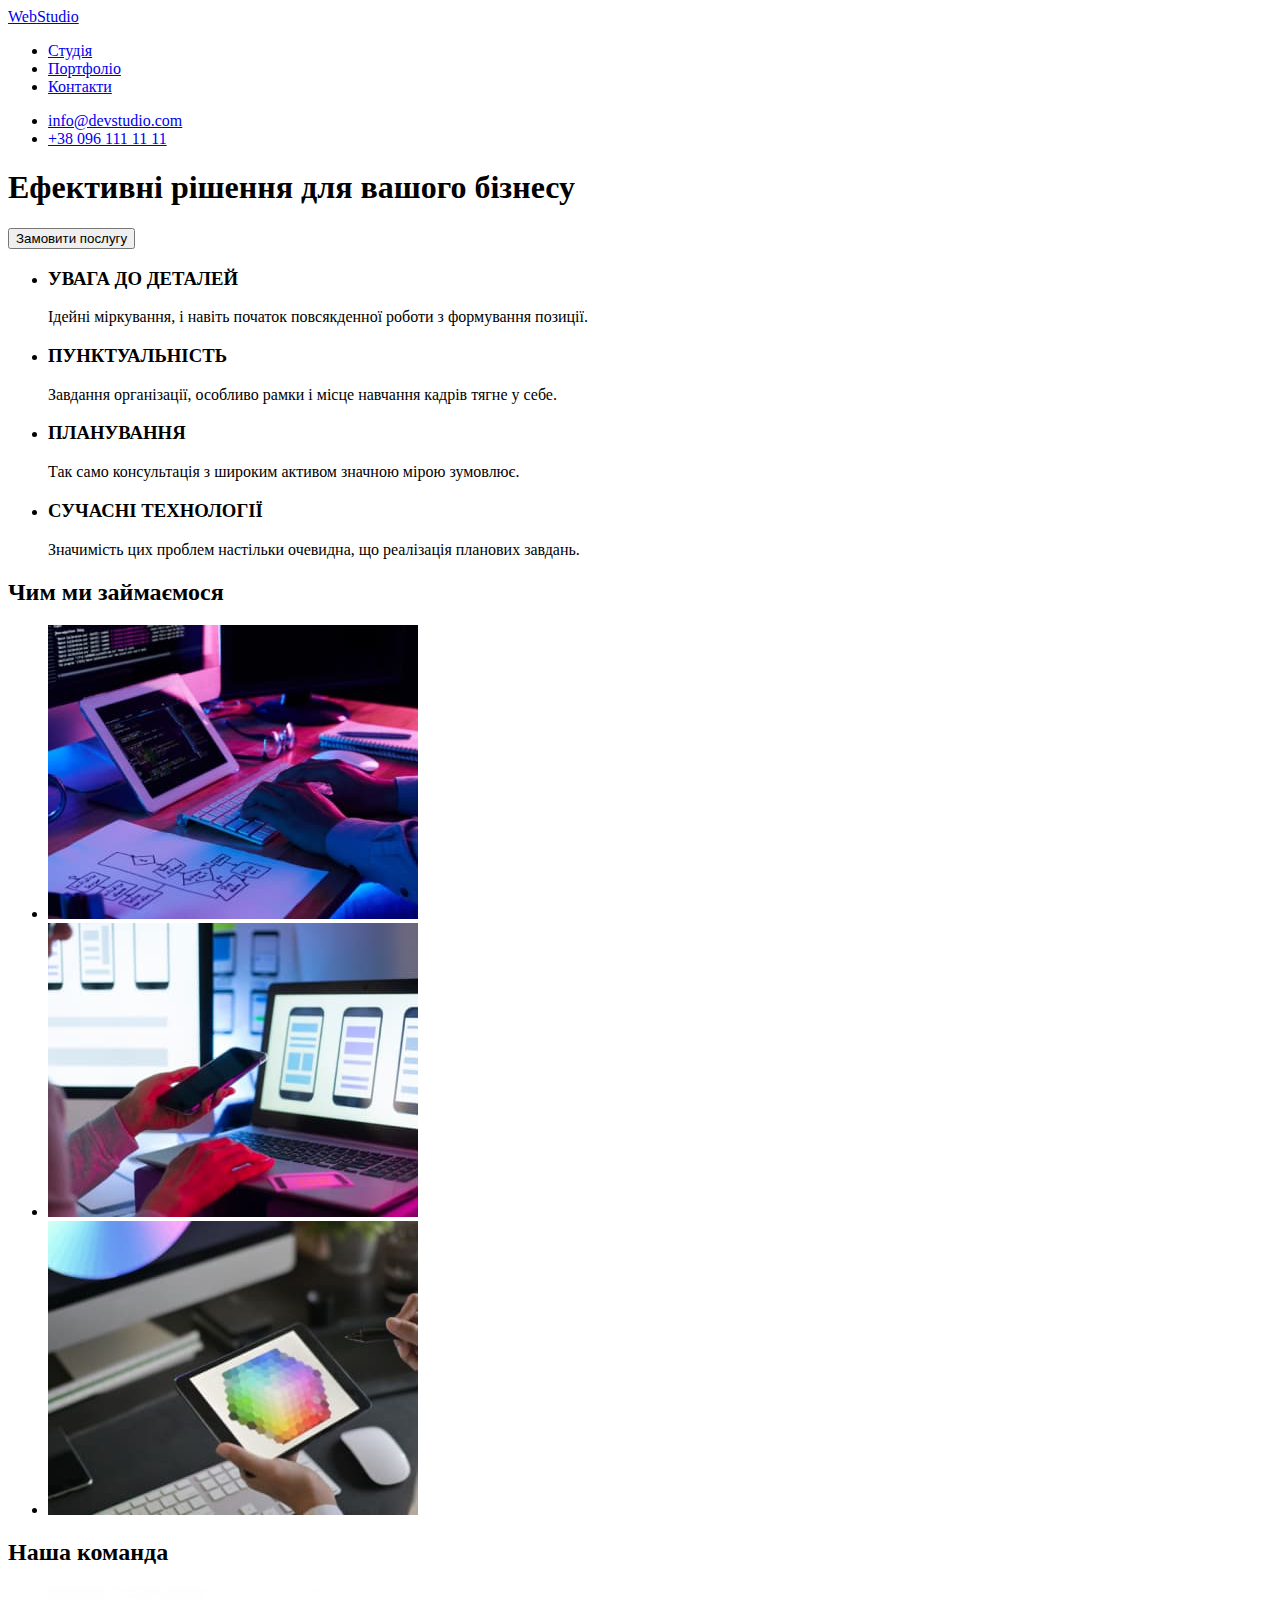
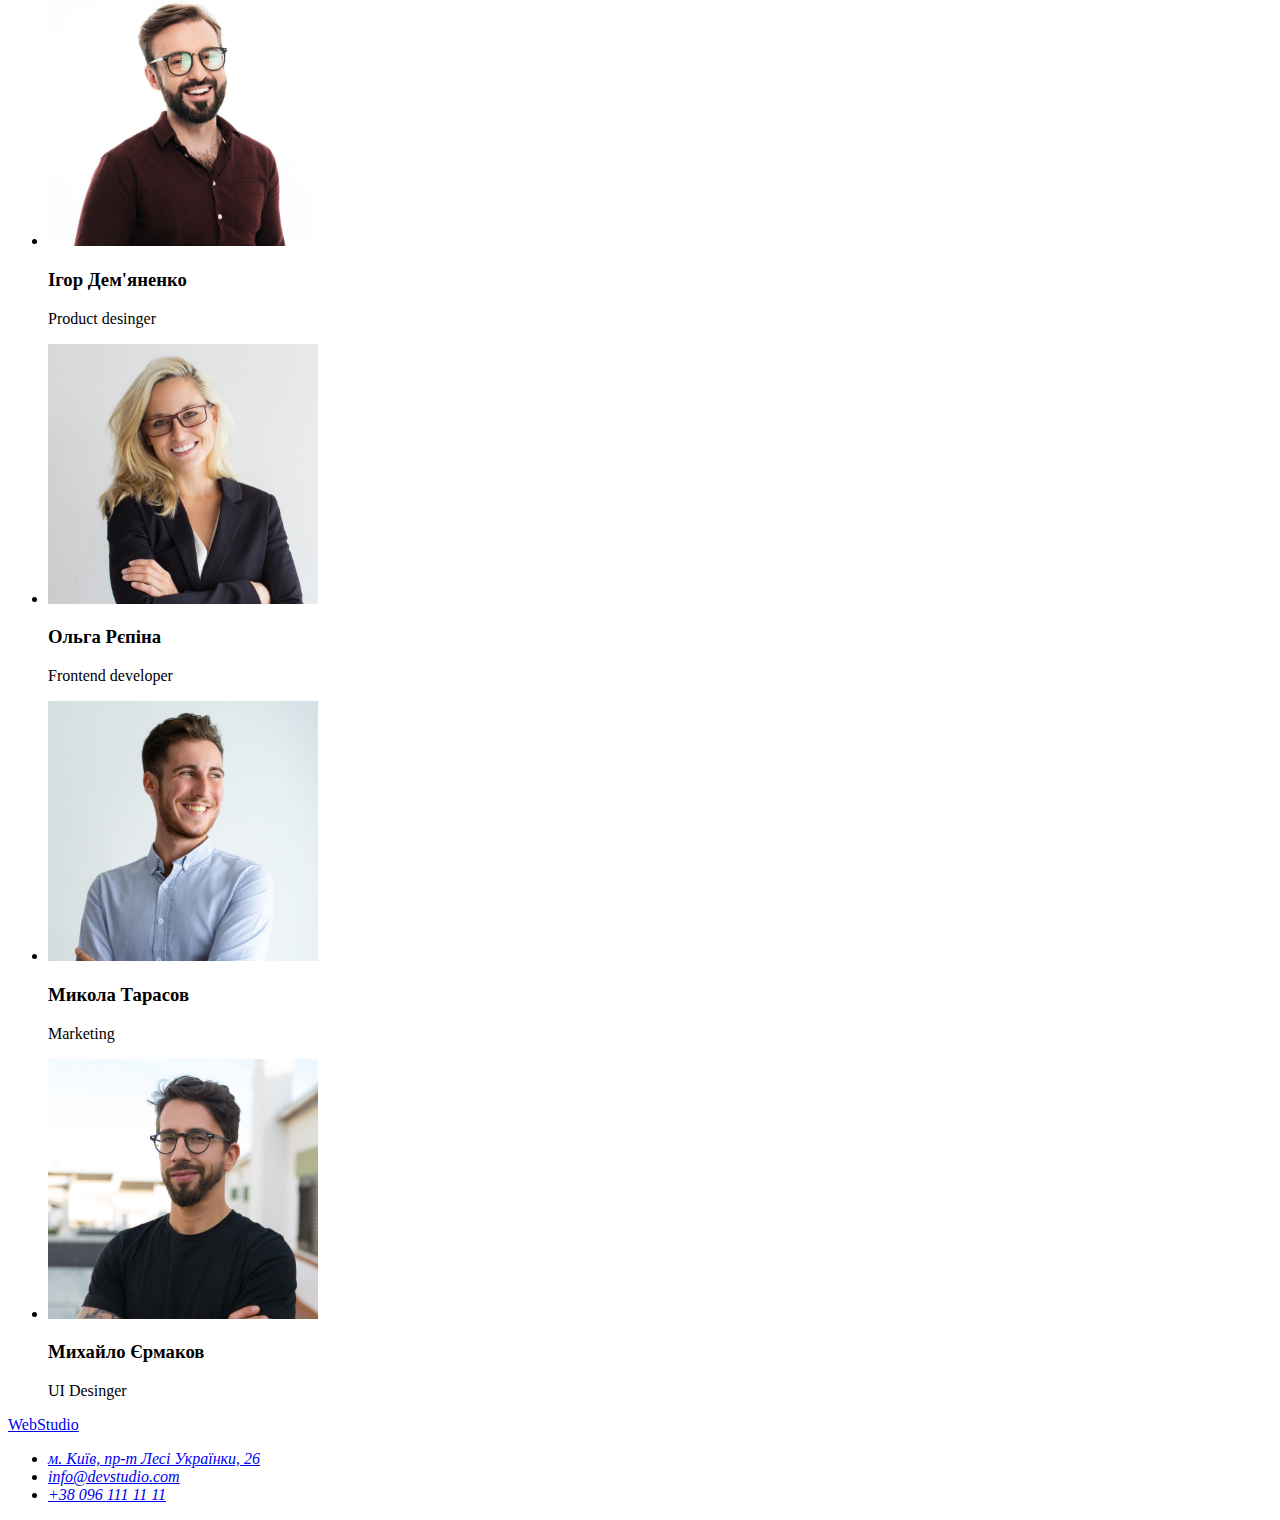
==== index.html @ dcfabd9f "Initial commit" ====
<!DOCTYPE html>
<html lang="uk">
  <head>
    <meta charset="UTF-8" />
    <meta http-equiv="X-UA-Compatible" content="IE=edge" />
    <meta name="viewport" content="width=device-width, initial-scale=1.0" />
    <title>Студія</title>
  </head>
  <body>
    <header id="top">
      <nav>
        <a href="#top"><span>Web</span>Studio</a>
        <ul class="nav-elements">
          <li class="nav-element">
            <a href="#studio">Студія</a>
          </li>
          <li class="nav-element">
            <a href="#portfolio">Портфоліо</a>
          </li>
          <li class="nav-element">
            <a href="#contacts">Контакти</a>
          </li>
        </ul>
      </nav>
      <ul class="contacts-header">
        <li>
          <a href="mailto:info@devstudio.com" class="mail-header">info@devstudio.com</a>
        </li>
        <li>
          <a href="tel:+380961111111" class="tel-header" >+38 096 111 11 11</a>
        </li>
      </ul>
    </header>
    <main>
      <section class="slogan">
        <h1>Ефективні рішення для вашого бізнесу</h1>
        <button type="button">Замовити послугу</button>
      </section>
      <section class="studio" id="studio">
        <h2 hidden>Наші привелегії</h2>
        <ul class="fatures-list">
            <li class="feature">
              <h3 class="feature-name">УВАГА ДО ДЕТАЛЕЙ</h3>
              <p class="feature-description">
                Ідейні міркування, і навіть початок повсякденної роботи з
                формування позиції.
              </p>
            </li>
            <li class="feature">
              <h3 class="feature-name">ПУНКТУАЛЬНІСТЬ</h3>
              <p class="feature-description">
                Завдання організації, особливо рамки і місце навчання кадрів
                тягне у себе.
              </p>
            </li>
            <li class="feature">
              <h3 class="feature-name">ПЛАНУВАННЯ</h3>
              <p class="feature-description">
                Так само консультація з широким активом значною мірою зумовлює.
              </p>
            </li>
            <li class="feature">
              <h3 class="feature-name">СУЧАСНІ ТЕХНОЛОГІЇ</h3>
              <p class="feature-description">
                Значимість цих проблем настільки очевидна, що реалізація
                планових завдань.
              </p>
            </li>
          </ul>
        </section>
        <section class="our-services">
          <h2 class="services-block-title">Чим ми займаємося</h2>
          <ul class="services-list">
            <li class="service">
              <img
                src="./images/box-1.jpg"
                alt="Програмуємо"
                class="service-img"
                width="370"
                height="294"
              />
            </li>
            <li class="service">
              <img
                src="./images/box-2.jpg"
                alt="Робимо макети"
                class="service-img"
                width="370"
                height="294"
              />
            </li>
            <li class="service">
              <img
                src="./images/box-3.jpg"
                alt="Малюємо"
                class="service-img"
                width="370"
                height="294"
              />
            </li>
          </ul>
        </section>
      <section class="portfolio" id="portfolio">
        <h2 class="our-team-block-name">Наша команда</h2>
          <ul class="portfolios-list">
            <li class="portfolio-element">
                  <img
                    src="./images/team-card-1.jpg"
                    alt="Фото Ігоря Дем'яненко"
                    class="portfolio-img"
                    width="270"
                    height="260">
                    <h3 class="team-name">Ігор Дем'яненко</h3>
                    <p class="team-post">Product desinger</p>
            </li>
            <li class="portfolio-element">
              <img
                      src="./images/team-card-2.jpg"
                      alt="Фото Ольги Рєпіної"
                      class="portfolio-img"
                      width="270"
                      height="260">
                    <h3 class="team-name">Ольга Рєпіна</h3> 
                    <p class="team-post">Frontend developer</p>
            </li>
            <li class="portfolio-element">
                  <img
                    src="./images/team-card-3.jpg"
                    alt="Фото Миколи Тарасова"
                    class="portfolio-img"
                    width="270"
                    height="260">
                    <h3 class="team-name"> Микола Тарасов</h3>
                    <p class="team-post">Marketing</p>
            </li>
            <li class="portfolio-element">
                  <img
                    src="./images/team-card-4.jpg"
                    alt="Фото Михайла Єрмаков"
                    class="portfolio-img"
                    width="270"
                    height="260">
                    <h3 class="team-name">Михайло Єрмаков</h3>
                    <p class="team-post">UI Desinger</p>
            </li>
          </ul>
      </section>
    </main>
    <footer id="contacts">
      <a href="#top"><span>Web</span>Studio</a>
      <address>
        <ul>
          <li><a href="https://goo.gl/maps/QiQsdTo4LieZQjPv9" class="address-footer">м. Київ, пр-т Лесі Українки, 26</a></li>
          <li><a href="mailto:info@devstudio.com" class="mail-footer">info@devstudio.com</a></li>
          <li><a href="tel:+380961111111" class="phone-footer">+38 096 111 11 11</a></li>
        </ul>
      </address>
    </footer>
  </body>
</html>
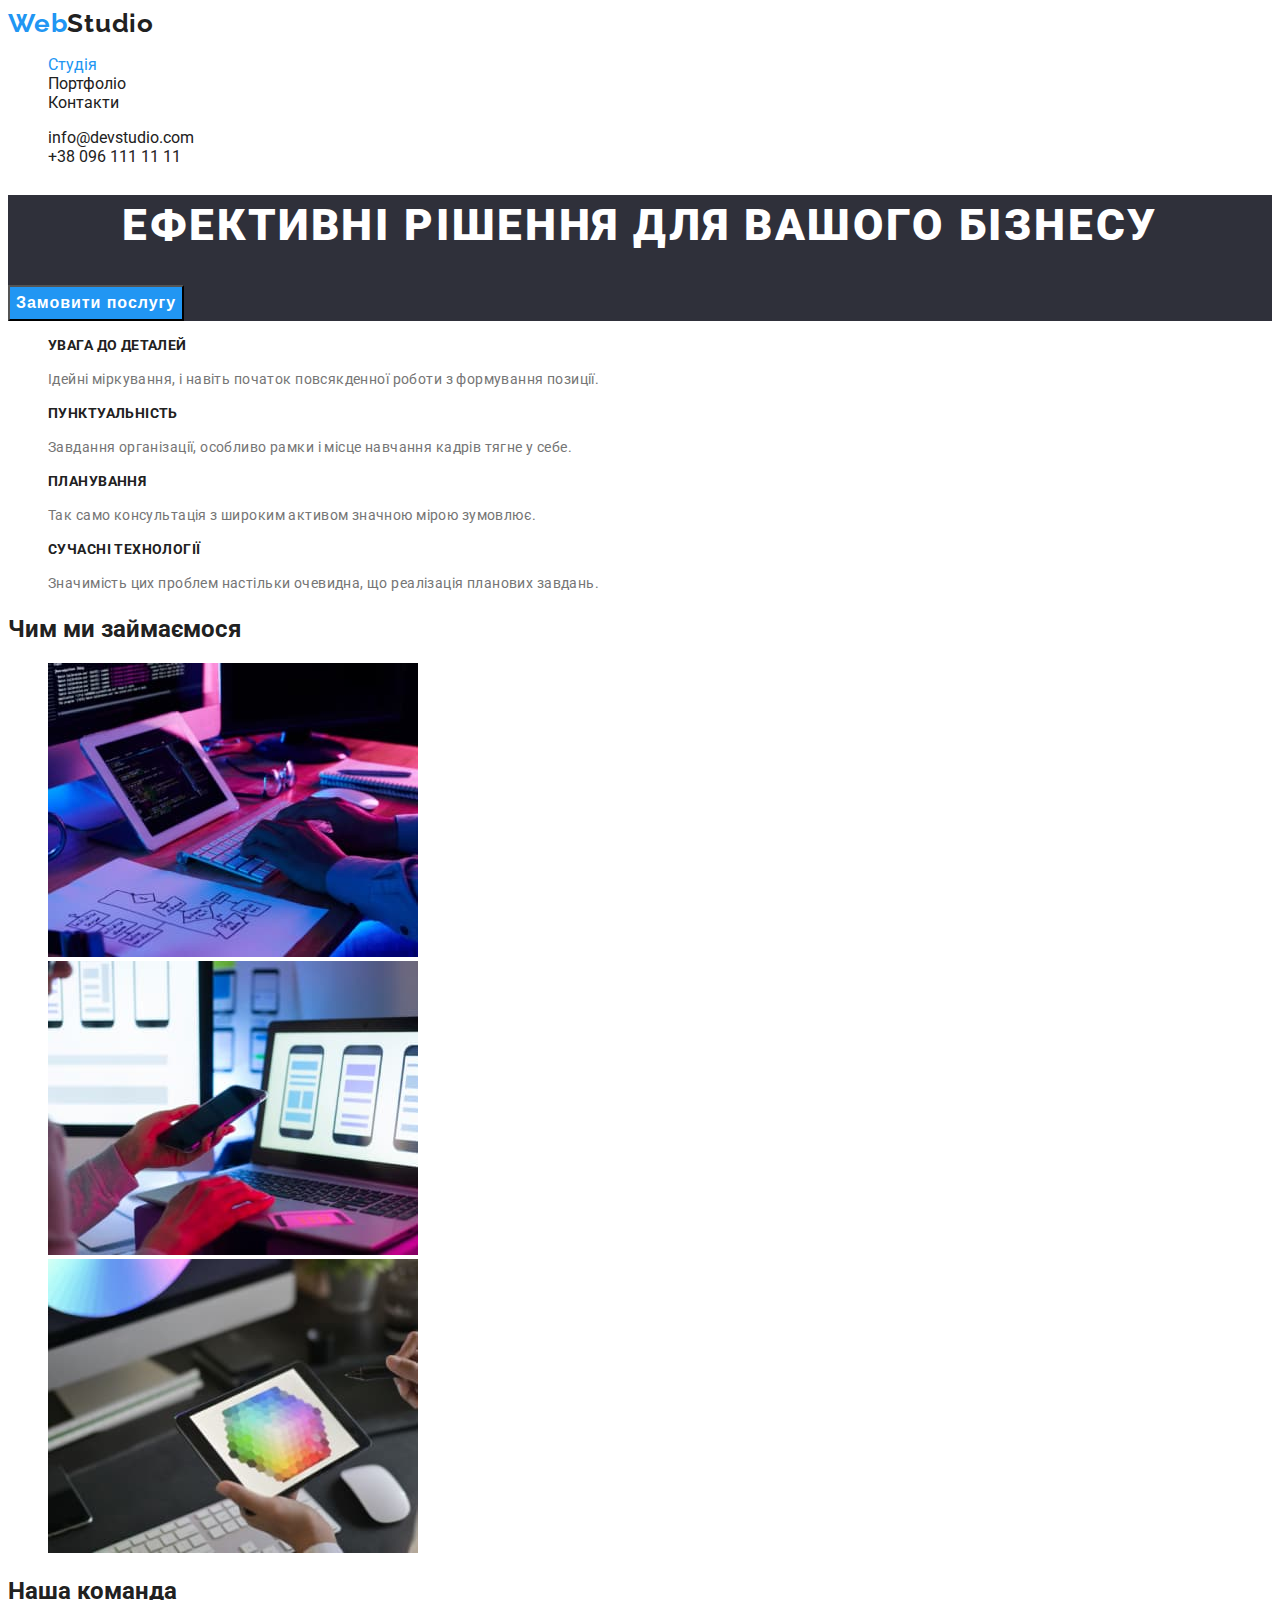
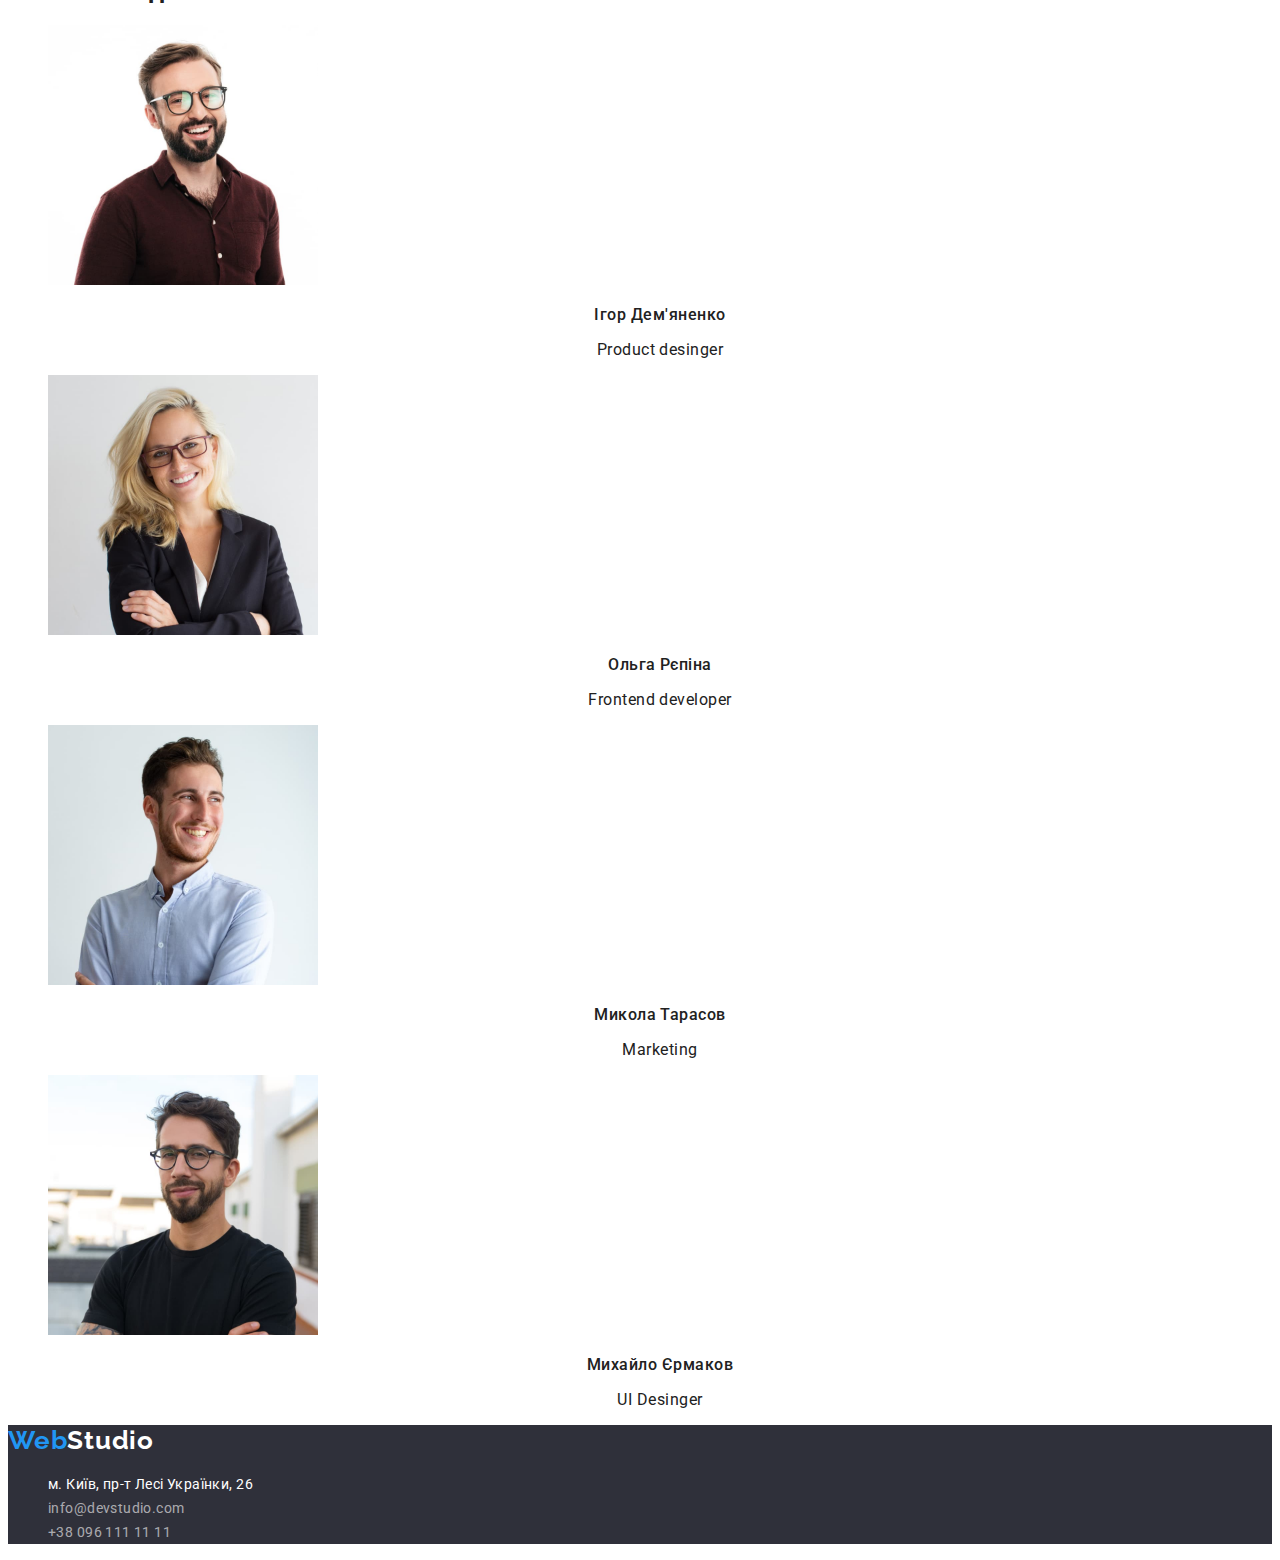
==== commit 4c7022a7: "goit-markup-hw-02" ====
--- a/index.html
+++ b/index.html
@@ -1,44 +1,48 @@
 <!DOCTYPE html>
 <html lang="uk">
-  <head>
-    <meta charset="UTF-8" />
-    <meta http-equiv="X-UA-Compatible" content="IE=edge" />
-    <meta name="viewport" content="width=device-width, initial-scale=1.0" />
-    <title>Студія</title>
-  </head>
+    <head>
+      <meta charset="UTF-8">
+      <meta http-equiv="X-UA-Compatible" content="IE=edge">
+      <meta name="viewport" content="width=device-width, initial-scale=1.0">
+      <link rel="stylesheet" type="text/css" href="./css/style.css">
+      <link rel="preconnect" href="https://fonts.googleapis.com">
+      <link rel="preconnect" href="https://fonts.gstatic.com" crossorigin>
+      <link href="https://fonts.googleapis.com/css2?family=Raleway:wght@700&family=Roboto:wght@400;500;700;900&display=swap" rel="stylesheet">
+      <title>Студія</title>
+    </head>
   <body>
-    <header id="top">
+    <header id="top" class="header">
       <nav>
-        <a href="#top"><span>Web</span>Studio</a>
-        <ul class="nav-elements">
-          <li class="nav-element">
-            <a href="#studio">Студія</a>
+            <a href="#top" class="logo link"><span class="logo-span">Web</span>Studio</a>
+            <ul class="nav-elements list">
+              <li class="nav-element">
+                  <a href="#studio" class="link active nav-link">Студія</a>
+                </li>
+                <li class="nav-element">
+                  <a href="#portfolio" class="link nav-link">Портфоліо</a>
+                </li>
+                <li class="nav-element">
+                  <a href="#contacts" class="link nav-link">Контакти</a>
+                </li>
+            </ul>
+          </nav>
+          <ul class="contacts-header list">
+            <li>
+            <a href="mailto:info@devstudio.com" class="mail-header link nav-link">info@devstudio.com</a>
           </li>
-          <li class="nav-element">
-            <a href="#portfolio">Портфоліо</a>
-          </li>
-          <li class="nav-element">
-            <a href="#contacts">Контакти</a>
+          <li>
+            <a href="tel:+380961111111" class="tel-header link nav-link">+38 096 111 11 11</a>
           </li>
         </ul>
-      </nav>
-      <ul class="contacts-header">
-        <li>
-          <a href="mailto:info@devstudio.com" class="mail-header">info@devstudio.com</a>
-        </li>
-        <li>
-          <a href="tel:+380961111111" class="tel-header" >+38 096 111 11 11</a>
-        </li>
-      </ul>
-    </header>
+      </header>
     <main>
-      <section class="slogan">
-        <h1>Ефективні рішення для вашого бізнесу</h1>
-        <button type="button">Замовити послугу</button>
+      <section class="hero">
+        <h1 class="hero-h1">Ефективні рішення для вашого бізнесу</h1>
+        <button type="button" class="button hero-btn">Замовити послугу</button>
       </section>
       <section class="studio" id="studio">
-        <h2 hidden>Наші привелегії</h2>
-        <ul class="fatures-list">
+        <h2 class="visually-hidden">Наші привелегії</h2>
+        <ul class="fatures-list list">
             <li class="feature">
               <h3 class="feature-name">УВАГА ДО ДЕТАЛЕЙ</h3>
               <p class="feature-description">
@@ -70,7 +74,7 @@
         </section>
         <section class="our-services">
           <h2 class="services-block-title">Чим ми займаємося</h2>
-          <ul class="services-list">
+          <ul class="services-list list">
             <li class="service">
               <img
                 src="./images/box-1.jpg"
@@ -102,7 +106,7 @@
         </section>
       <section class="portfolio" id="portfolio">
         <h2 class="our-team-block-name">Наша команда</h2>
-          <ul class="portfolios-list">
+          <ul class="portfolios-list list">
             <li class="portfolio-element">
                   <img
                     src="./images/team-card-1.jpg"
@@ -146,15 +150,21 @@
           </ul>
       </section>
     </main>
-    <footer id="contacts">
-      <a href="#top"><span>Web</span>Studio</a>
-      <address>
-        <ul>
-          <li><a href="https://goo.gl/maps/QiQsdTo4LieZQjPv9" class="address-footer">м. Київ, пр-т Лесі Українки, 26</a></li>
-          <li><a href="mailto:info@devstudio.com" class="mail-footer">info@devstudio.com</a></li>
-          <li><a href="tel:+380961111111" class="phone-footer">+38 096 111 11 11</a></li>
-        </ul>
-      </address>
-    </footer>
+      <footer id="contacts" class="footer">
+        <a href="#top" class="logo link"><span class="logo-span">Web</span>Studio</a>
+        <address>
+            <ul class="footer-list list">
+              <li>
+                  <a href="https://goo.gl/maps/QiQsdTo4LieZQjPv9" class="address-footer link nav-link">м. Київ, пр-т Лесі Українки, 26</a>
+              </li>
+              <li>
+                  <a href="mailto:info@devstudio.com" class="mail-footer link nav-link">info@devstudio.com</a>
+              </li>
+              <li>
+                  <a href="tel:+380961111111" class="phone-footer link nav-link">+38 096 111 11 11</a>
+              </li>
+            </ul>
+        </address>
+      </footer>
   </body>
 </html>
--- a/css/style.css
+++ b/css/style.css
@@ -0,0 +1,177 @@
+:root {
+    --main-text-cl:#212121;
+    --btn-bg-cl: #F5F4FA; 
+    --btn-bg-cl-hover: #2196F3;
+    --btn-cl-hover: #fff;
+    --secondary-text-cl: #757575;
+    --secondary-bg-cl: #2F303A;
+    --footer-mail-tel-cl: #ffffff99;
+}
+
+body{
+    color: var(--main-text-cl);
+    font-family: Roboto, Raleway, sans-serif;
+    color: var(--main-text-cl);
+}
+
+.list {
+    list-style: none;
+}
+
+.link{
+    text-decoration: none; 
+    color: inherit;
+}
+
+.filter-btn {
+    background-color: var(--btn-bg-cl);
+    color: inherit;
+    cursor: pointer;
+    font-weight: 500;
+    font-size: 16px;
+    line-height: calc(26/16);
+    text-align: center;
+    letter-spacing: 0.03em;
+
+}
+
+.button {
+    cursor: pointer;
+}
+
+.filter-btn:hover,
+.filter-btn:focus{
+    background-color: var(--btn-bg-cl-hover);
+    color: var(--btn-cl-hover);
+}
+
+.product-class {
+    color: var(--secondary-text-cl);
+    font-size: 16px;
+    line-height: calc(30/16);
+    letter-spacing: 0.03em;
+}
+
+.product-name {
+    font-weight: 700;
+    font-size: 18px;
+    line-height: calc(36/18);
+    letter-spacing: 0.06em;
+
+}
+
+.logo {
+    font-family: 'Raleway';
+    font-style: normal;
+    font-weight: 700;
+    font-size: 26px;
+    line-height: calc(31/26);
+    letter-spacing: 0.03em;
+}
+
+.logo-span {
+    color: var(--btn-bg-cl-hover);
+}
+
+.visually-hidden {
+    position: absolute;
+    white-space: nowrap;
+    width: 1px;
+    height: 1px;
+    overflow: hidden;
+    border: 0;
+    padding: 0;
+    clip: rect(0 0 0 0);
+    clip-path: inset(50%);
+    margin: -1px;
+}
+
+.address-footer {
+    font-size: 14px;
+    line-height: calc(24/14);
+    letter-spacing: 0.03em;
+    font-style: normal;
+    color: var(--btn-cl-hover);
+}
+
+.footer {
+    background-color: var(--secondary-bg-cl);
+}
+
+.mail-footer,
+.phone-footer {
+    font-style: normal;
+    font-size: 14px;
+    line-height: calc(24/14);
+    letter-spacing: 0.03em;
+    color: var(--footer-mail-tel-cl);
+}
+
+.footer .logo{
+    color: var(--btn-cl-hover);
+}
+
+.header .active {
+    color: var(--btn-bg-cl-hover);
+}
+
+.nav-link:hover,
+.nav-link:focus {
+    color: var(--btn-bg-cl-hover);
+}
+
+.hero .hero-h1 {
+    font-weight: 900;
+    font-size: 44px;
+    line-height: calc(60/44);
+    text-align: center;
+    letter-spacing: 0.06em;
+    text-transform: uppercase;
+    color:var(--btn-cl-hover);
+}
+
+.hero {
+    background-color: var(--secondary-bg-cl);
+}
+
+.hero-btn {
+    font-weight: 700;
+    font-size: 16px;
+    line-height: calc(30/16);
+    text-align: center;
+    letter-spacing: 0.06em;
+    background-color: var(--btn-bg-cl-hover);
+    color: var(--btn-cl-hover);
+}
+
+.feature-name {
+    font-weight: 700;
+    font-size: 14px;
+    line-height: calc(16/14);
+    letter-spacing: 0.03em;
+    text-transform: uppercase;
+}
+
+.feature-description {
+    font-weight: 400;
+    font-size: 14px;
+    line-height: calc(24/14);
+    letter-spacing: 0.03em;
+    color: var(--secondary-text-cl);
+}
+
+.team-name {
+    font-weight: 500;
+    font-size: 16px;
+    line-height: calc(19/16);
+    text-align: center;
+    letter-spacing: 0.03em;
+}
+
+.team-post {
+    font-weight: 400;
+    font-size: 16px;
+    line-height: calc(19/16);
+    text-align: center;
+    letter-spacing: 0.03em;
+}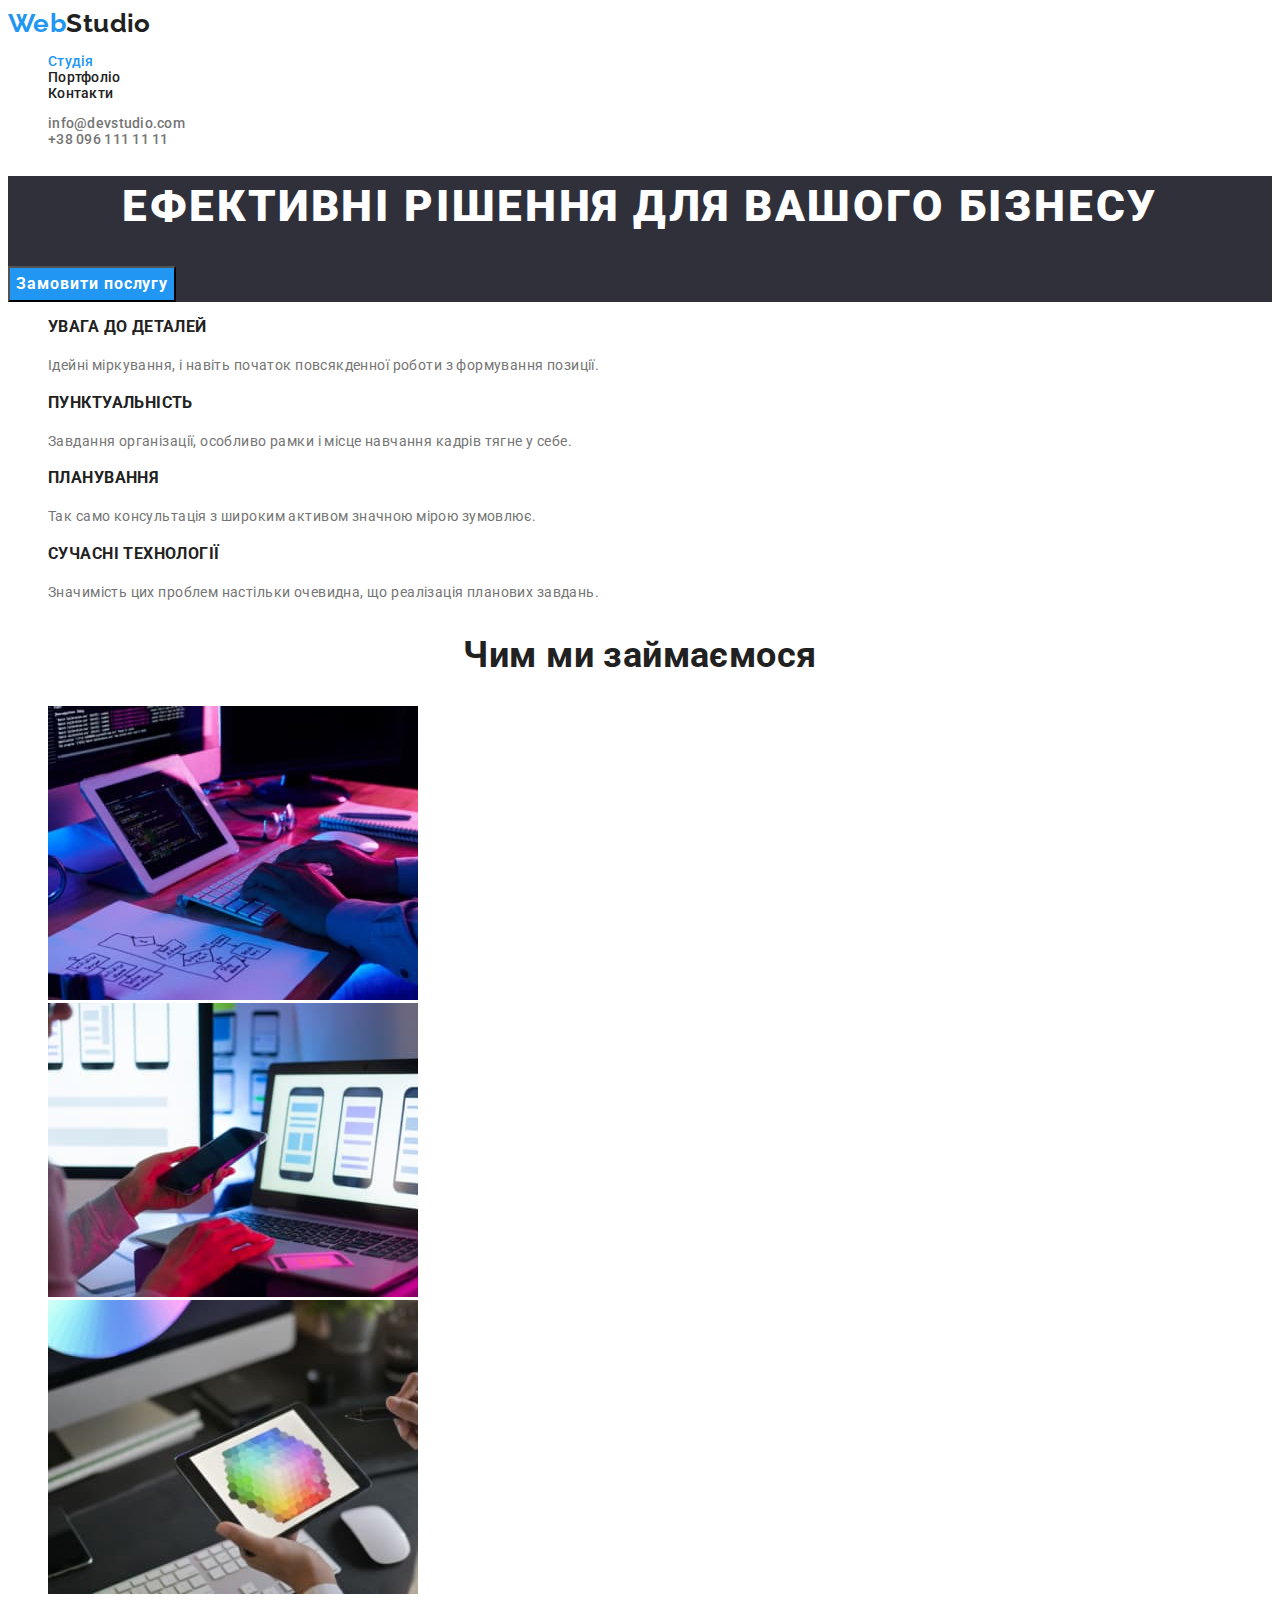
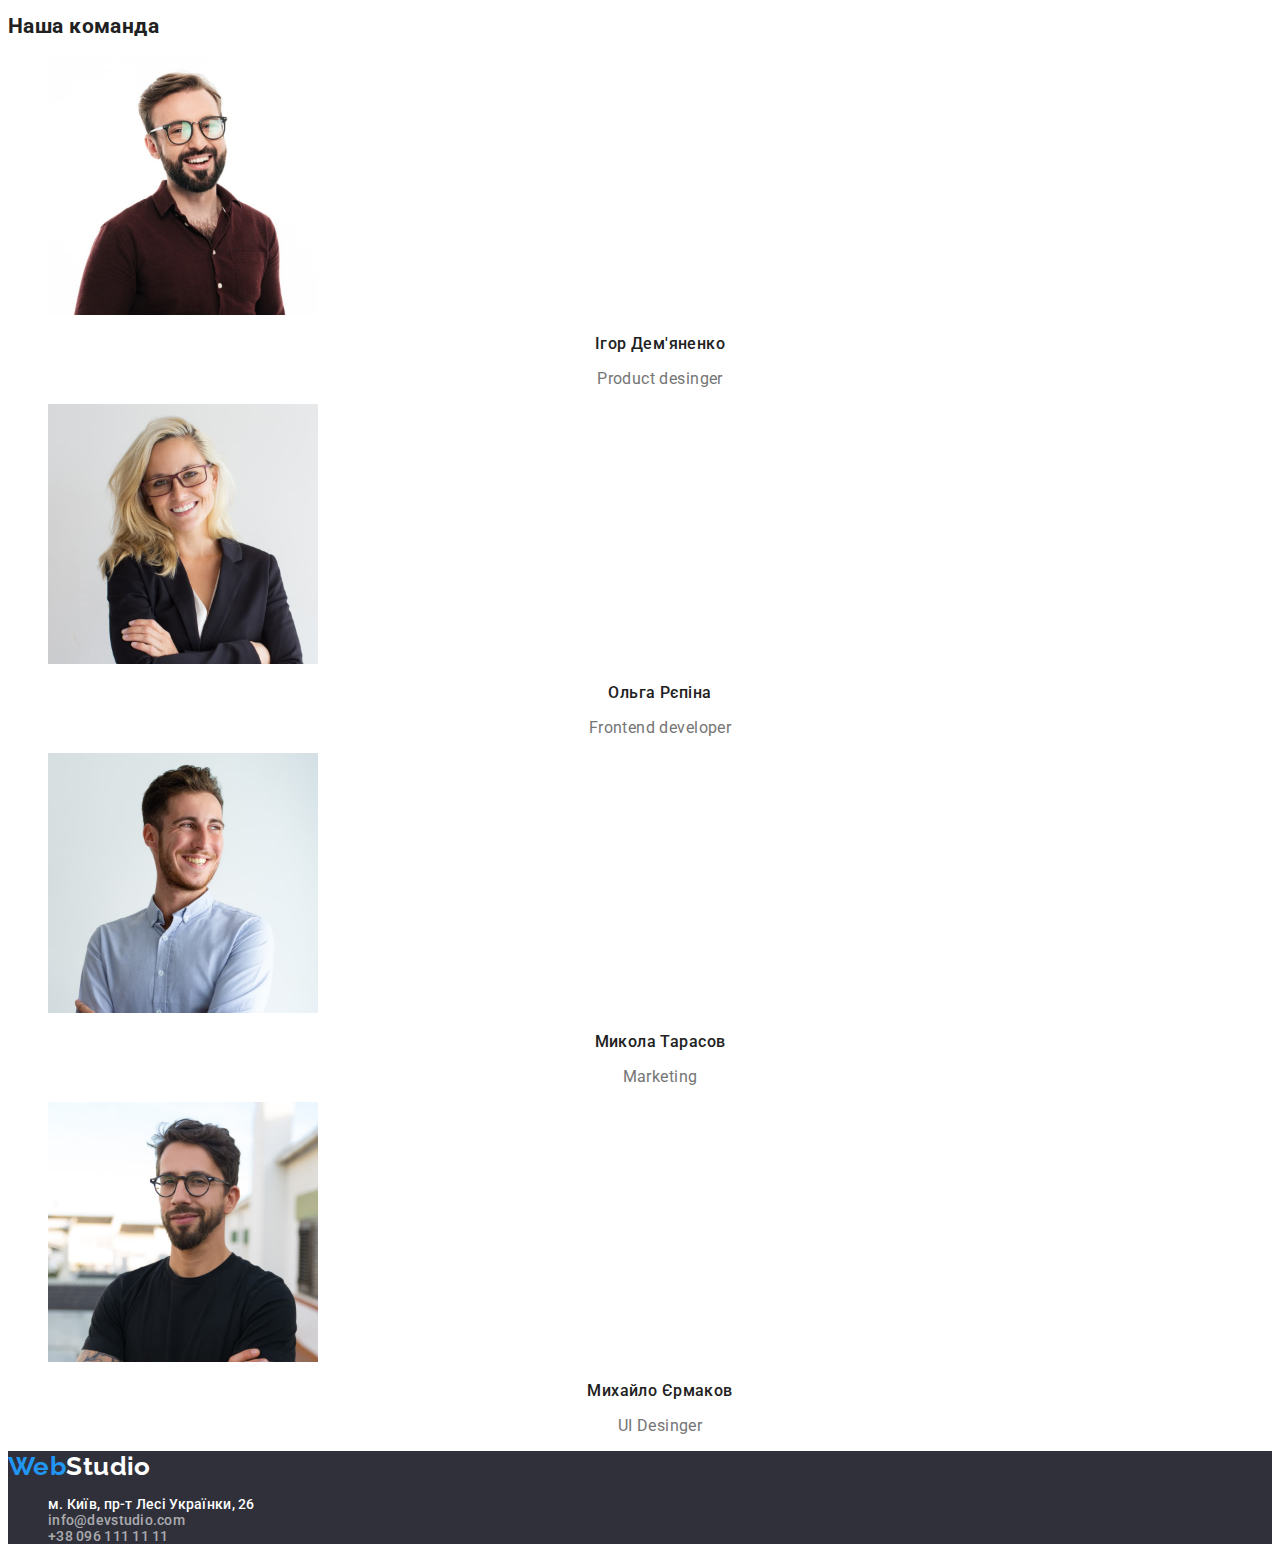
==== commit 50b1df8f: "goit-markup-hw-02 version 2" ====
--- a/index.html
+++ b/index.html
@@ -11,28 +11,28 @@
       <title>Студія</title>
     </head>
   <body>
-    <header id="top" class="header">
-      <nav>
+      <header id="top" class="header">
+        <nav>
             <a href="#top" class="logo link"><span class="logo-span">Web</span>Studio</a>
             <ul class="nav-elements list">
               <li class="nav-element">
-                  <a href="#studio" class="link active nav-link">Студія</a>
-                </li>
-                <li class="nav-element">
-                  <a href="#portfolio" class="link nav-link">Портфоліо</a>
-                </li>
-                <li class="nav-element">
+                  <a href="index.html" class="link nav-link active">Студія</a>
+              </li>
+              <li class="nav-element">
+                  <a href="portfolio.html" class="link nav-link">Портфоліо</a>
+              </li>
+              <li class="nav-element">
                   <a href="#contacts" class="link nav-link">Контакти</a>
-                </li>
+              </li>
             </ul>
-          </nav>
-          <ul class="contacts-header list">
-            <li>
+        </nav>
+        <ul class="contacts-header list">
+        <li>
             <a href="mailto:info@devstudio.com" class="mail-header link nav-link">info@devstudio.com</a>
-          </li>
-          <li>
+        </li>
+        <li>
             <a href="tel:+380961111111" class="tel-header link nav-link">+38 096 111 11 11</a>
-          </li>
+        </li>
         </ul>
       </header>
     <main>
--- a/css/style.css
+++ b/css/style.css
@@ -11,7 +11,9 @@
 body{
     color: var(--main-text-cl);
     font-family: Roboto, Raleway, sans-serif;
-    color: var(--main-text-cl);
+    font-size: 14px;
+    letter-spacing: 0.03em;
+    background-color: var(--btn-cl-hover);
 }
 
 .list {
@@ -31,12 +33,11 @@
     font-size: 16px;
     line-height: calc(26/16);
     text-align: center;
-    letter-spacing: 0.03em;
-
 }
 
 .button {
     cursor: pointer;
+    font-family: inherit;
 }
 
 .filter-btn:hover,
@@ -49,7 +50,6 @@
     color: var(--secondary-text-cl);
     font-size: 16px;
     line-height: calc(30/16);
-    letter-spacing: 0.03em;
 }
 
 .product-name {
@@ -57,7 +57,6 @@
     font-size: 18px;
     line-height: calc(36/18);
     letter-spacing: 0.06em;
-
 }
 
 .logo {
@@ -66,7 +65,6 @@
     font-weight: 700;
     font-size: 26px;
     line-height: calc(31/26);
-    letter-spacing: 0.03em;
 }
 
 .logo-span {
@@ -87,9 +85,7 @@
 }
 
 .address-footer {
-    font-size: 14px;
     line-height: calc(24/14);
-    letter-spacing: 0.03em;
     font-style: normal;
     color: var(--btn-cl-hover);
 }
@@ -101,9 +97,7 @@
 .mail-footer,
 .phone-footer {
     font-style: normal;
-    font-size: 14px;
     line-height: calc(24/14);
-    letter-spacing: 0.03em;
     color: var(--footer-mail-tel-cl);
 }
 
@@ -118,6 +112,17 @@
 .nav-link:hover,
 .nav-link:focus {
     color: var(--btn-bg-cl-hover);
+}
+
+.nav-link {
+    font-weight: 500;
+    line-height: calc(16/14);
+    letter-spacing: 0.02em;
+}
+
+.tel-header,
+.mail-header {
+    color: var(--secondary-text-cl);
 }
 
 .hero .hero-h1 {
@@ -146,17 +151,12 @@
 
 .feature-name {
     font-weight: 700;
-    font-size: 14px;
     line-height: calc(16/14);
-    letter-spacing: 0.03em;
     text-transform: uppercase;
 }
 
 .feature-description {
-    font-weight: 400;
-    font-size: 14px;
     line-height: calc(24/14);
-    letter-spacing: 0.03em;
     color: var(--secondary-text-cl);
 }
 
@@ -165,13 +165,18 @@
     font-size: 16px;
     line-height: calc(19/16);
     text-align: center;
-    letter-spacing: 0.03em;
 }
 
 .team-post {
-    font-weight: 400;
     font-size: 16px;
     line-height: calc(19/16);
     text-align: center;
-    letter-spacing: 0.03em;
+    color: var(--secondary-text-cl);
+}
+
+.services-block-title {
+    font-weight: 700;
+    font-size: 36px;
+    line-height: calc(42/36);
+    text-align: center;
 }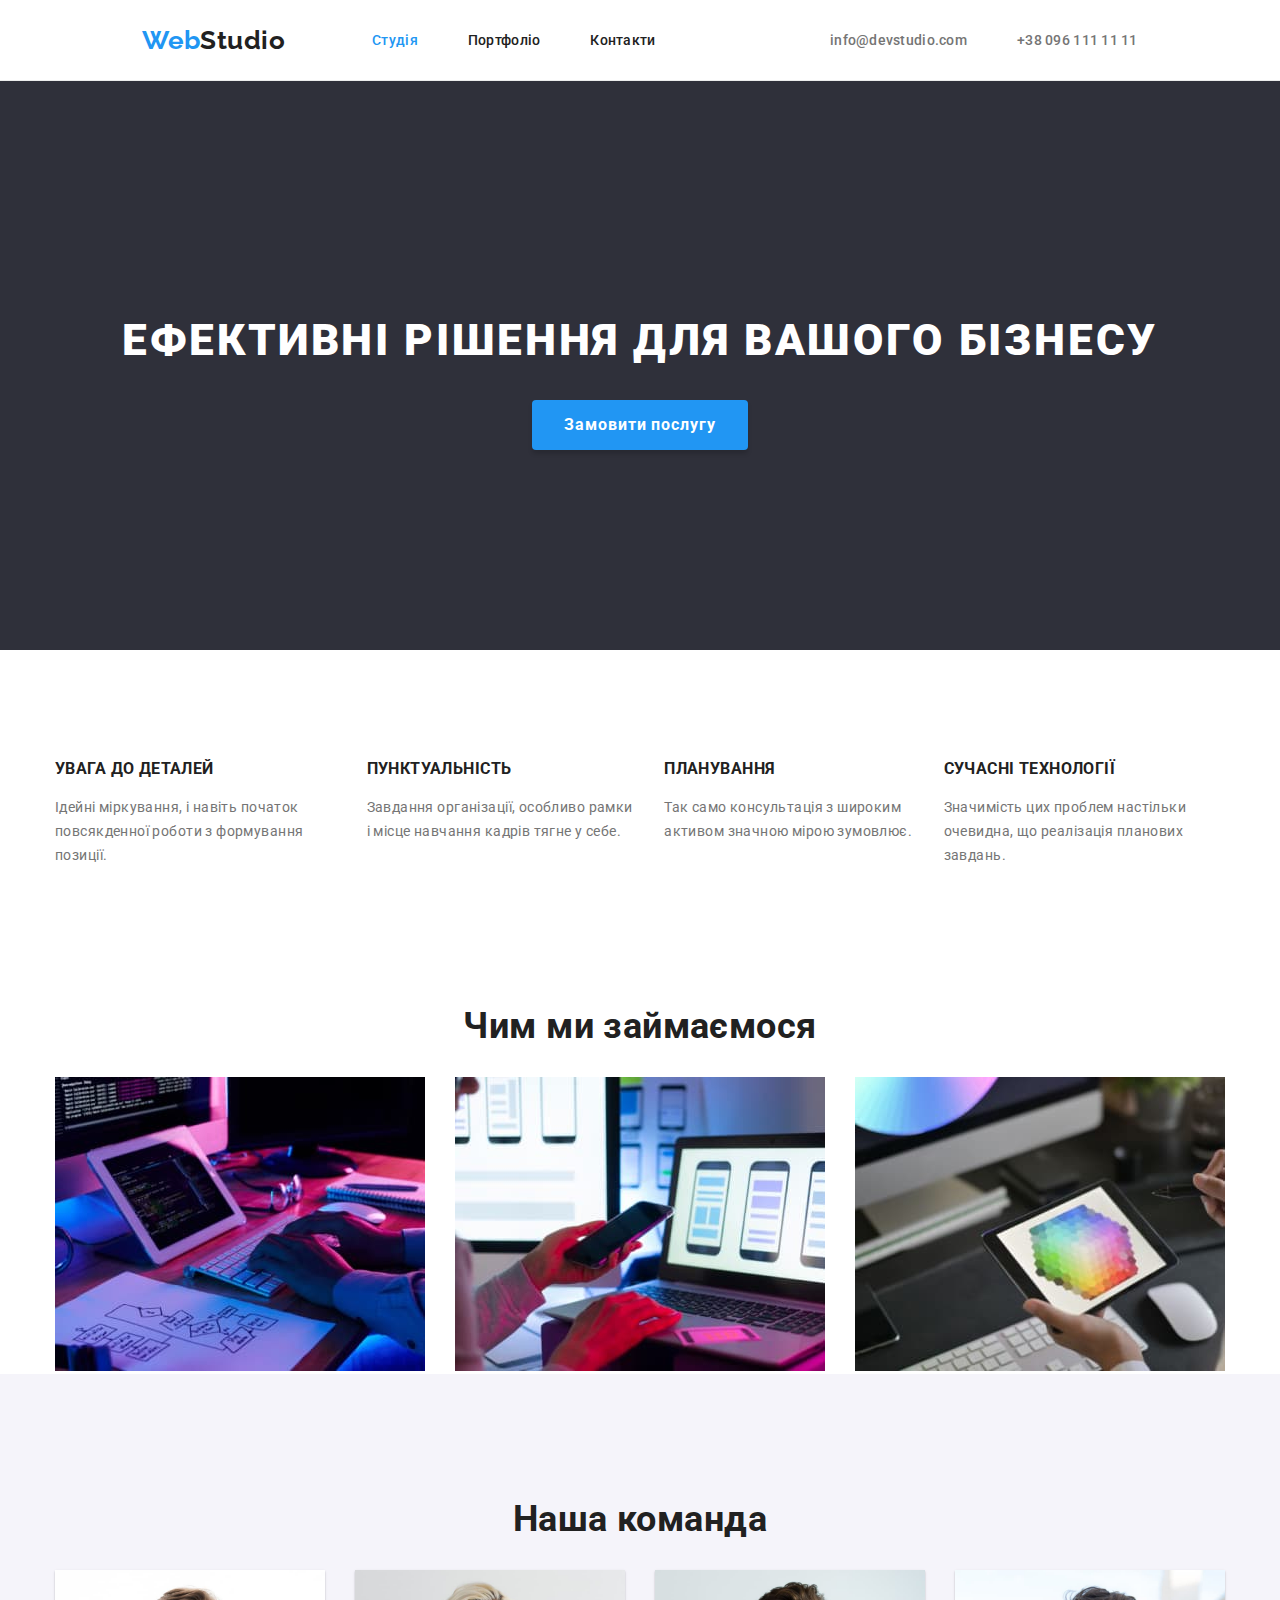
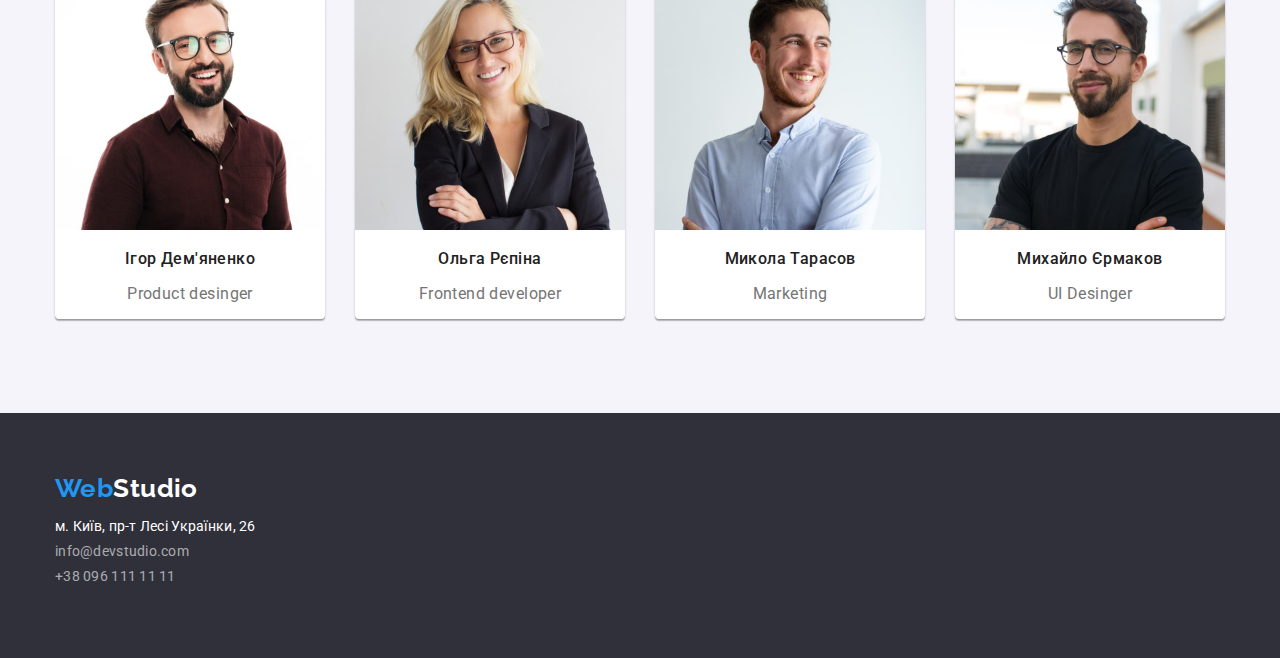
==== commit 53c9b800: "New cimmit" ====
--- a/index.html
+++ b/index.html
@@ -1,170 +1,158 @@
 <!DOCTYPE html>
 <html lang="uk">
-    <head>
-      <meta charset="UTF-8">
-      <meta http-equiv="X-UA-Compatible" content="IE=edge">
-      <meta name="viewport" content="width=device-width, initial-scale=1.0">
-      <link rel="stylesheet" type="text/css" href="./css/style.css">
-      <link rel="preconnect" href="https://fonts.googleapis.com">
-      <link rel="preconnect" href="https://fonts.gstatic.com" crossorigin>
-      <link href="https://fonts.googleapis.com/css2?family=Raleway:wght@700&family=Roboto:wght@400;500;700;900&display=swap" rel="stylesheet">
-      <title>Студія</title>
-    </head>
-  <body>
-      <header id="top" class="header">
-        <nav>
-            <a href="#top" class="logo link"><span class="logo-span">Web</span>Studio</a>
-            <ul class="nav-elements list">
-              <li class="nav-element">
-                  <a href="index.html" class="link nav-link active">Студія</a>
-              </li>
-              <li class="nav-element">
-                  <a href="portfolio.html" class="link nav-link">Портфоліо</a>
-              </li>
-              <li class="nav-element">
-                  <a href="#contacts" class="link nav-link">Контакти</a>
-              </li>
-            </ul>
-        </nav>
-        <ul class="contacts-header list">
+
+<head>
+  <meta charset="UTF-8">
+  <meta http-equiv="X-UA-Compatible" content="IE=edge">
+  <meta name="viewport" content="width=device-width, initial-scale=1.0">
+  <!--- Modrn normalizer-->
+  <link rel="stylesheet"
+    href="https://cdnjs.cloudflare.com/ajax/libs/modern-normalize/1.0.0/modern-normalize.min.css" />
+  <!--- Style -->
+  <link rel="stylesheet"
+    href="https://cdnjs.cloudflare.com/ajax/libs/modern-normalize/1.0.0/modern-normalize.min.css" />
+  <link rel="stylesheet" type="text/css" href="./css/style.css">
+  <!--- Fonts -->
+  <link rel="preconnect" href="https://fonts.googleapis.com">
+  <link rel="preconnect" href="https://fonts.gstatic.com" crossorigin>
+  <link href="https://fonts.googleapis.com/css2?family=Raleway:wght@700&family=Roboto:wght@400;500;700;900&display=swap"
+    rel="stylesheet">
+  <title>Студія</title>
+</head>
+
+<body>
+  <header id="top" class="header">
+    <nav class="nav container">
+      <a href="index.html" class="logo link"><span class="logo-span">Web</span>Studio</a>
+      <ul class="nav-elements list">
+        <li class="nav-element">
+          <a href="index.html" class="link nav-link active">Студія</a>
+        </li>
+        <li class="nav-element">
+          <a href="portfolio.html" class="link nav-link">Портфоліо</a>
+        </li>
+        <li class="nav-element">
+          <a href="#contacts" class="link nav-link">Контакти</a>
+        </li>
+      </ul>
+      <ul class="contacts-header list">
         <li>
-            <a href="mailto:info@devstudio.com" class="mail-header link nav-link">info@devstudio.com</a>
+          <a href="mailto:info@devstudio.com" class="mail-header link nav-link">info@devstudio.com</a>
         </li>
         <li>
-            <a href="tel:+380961111111" class="tel-header link nav-link">+38 096 111 11 11</a>
+          <a href="tel:+380961111111" class="tel-header link nav-link">+38 096 111 11 11</a>
         </li>
-        </ul>
-      </header>
-    <main>
-      <section class="hero">
+      </ul>
+    </nav>
+  </header>
+  <main>
+    <section class="hero">
+      <div class="container">
         <h1 class="hero-h1">Ефективні рішення для вашого бізнесу</h1>
         <button type="button" class="button hero-btn">Замовити послугу</button>
-      </section>
+      </div>
+    </section>
+    <div class="container">
       <section class="studio" id="studio">
         <h2 class="visually-hidden">Наші привелегії</h2>
         <ul class="fatures-list list">
-            <li class="feature">
-              <h3 class="feature-name">УВАГА ДО ДЕТАЛЕЙ</h3>
-              <p class="feature-description">
-                Ідейні міркування, і навіть початок повсякденної роботи з
-                формування позиції.
-              </p>
-            </li>
-            <li class="feature">
-              <h3 class="feature-name">ПУНКТУАЛЬНІСТЬ</h3>
-              <p class="feature-description">
-                Завдання організації, особливо рамки і місце навчання кадрів
-                тягне у себе.
-              </p>
-            </li>
-            <li class="feature">
-              <h3 class="feature-name">ПЛАНУВАННЯ</h3>
-              <p class="feature-description">
-                Так само консультація з широким активом значною мірою зумовлює.
-              </p>
-            </li>
-            <li class="feature">
-              <h3 class="feature-name">СУЧАСНІ ТЕХНОЛОГІЇ</h3>
-              <p class="feature-description">
-                Значимість цих проблем настільки очевидна, що реалізація
-                планових завдань.
-              </p>
-            </li>
-          </ul>
-        </section>
-        <section class="our-services">
-          <h2 class="services-block-title">Чим ми займаємося</h2>
-          <ul class="services-list list">
-            <li class="service">
-              <img
-                src="./images/box-1.jpg"
-                alt="Програмуємо"
-                class="service-img"
-                width="370"
-                height="294"
-              />
-            </li>
-            <li class="service">
-              <img
-                src="./images/box-2.jpg"
-                alt="Робимо макети"
-                class="service-img"
-                width="370"
-                height="294"
-              />
-            </li>
-            <li class="service">
-              <img
-                src="./images/box-3.jpg"
-                alt="Малюємо"
-                class="service-img"
-                width="370"
-                height="294"
-              />
-            </li>
-          </ul>
-        </section>
-      <section class="portfolio" id="portfolio">
+          <li class="feature">
+            <h3 class="feature-name">УВАГА ДО ДЕТАЛЕЙ</h3>
+            <p class="feature-description">
+              Ідейні міркування, і навіть початок повсякденної роботи з
+              формування позиції.
+            </p>
+          </li>
+          <li class="feature">
+            <h3 class="feature-name">ПУНКТУАЛЬНІСТЬ</h3>
+            <p class="feature-description">
+              Завдання організації, особливо рамки і місце навчання кадрів
+              тягне у себе.
+            </p>
+          </li>
+          <li class="feature">
+            <h3 class="feature-name">ПЛАНУВАННЯ</h3>
+            <p class="feature-description">
+              Так само консультація з широким активом значною мірою зумовлює.
+            </p>
+          </li>
+          <li class="feature">
+            <h3 class="feature-name">СУЧАСНІ ТЕХНОЛОГІЇ</h3>
+            <p class="feature-description">
+              Значимість цих проблем настільки очевидна, що реалізація
+              планових завдань.
+            </p>
+          </li>
+        </ul>
+    </div>
+    </section>
+    <section class="our-services">
+      <div class="container">
+        <h2 class="services-block-title">Чим ми займаємося</h2>
+        <ul class="services-list list">
+          <li class="service">
+            <img src="./images/box-1.jpg" alt="Програмуємо" class="service-img" width="370" height="294" />
+          </li>
+          <li class="service">
+            <img src="./images/box-2.jpg" alt="Робимо макети" class="service-img" width="370" height="294" />
+          </li>
+          <li class="service">
+            <img src="./images/box-3.jpg" alt="Малюємо" class="service-img" width="370" height="294" />
+          </li>
+        </ul>
+      </div>
+    </section>
+    <section class="portfolio" id="portfolio">
+      <div class="container">
         <h2 class="our-team-block-name">Наша команда</h2>
-          <ul class="portfolios-list list">
-            <li class="portfolio-element">
-                  <img
-                    src="./images/team-card-1.jpg"
-                    alt="Фото Ігоря Дем'яненко"
-                    class="portfolio-img"
-                    width="270"
-                    height="260">
-                    <h3 class="team-name">Ігор Дем'яненко</h3>
-                    <p class="team-post">Product desinger</p>
-            </li>
-            <li class="portfolio-element">
-              <img
-                      src="./images/team-card-2.jpg"
-                      alt="Фото Ольги Рєпіної"
-                      class="portfolio-img"
-                      width="270"
-                      height="260">
-                    <h3 class="team-name">Ольга Рєпіна</h3> 
-                    <p class="team-post">Frontend developer</p>
-            </li>
-            <li class="portfolio-element">
-                  <img
-                    src="./images/team-card-3.jpg"
-                    alt="Фото Миколи Тарасова"
-                    class="portfolio-img"
-                    width="270"
-                    height="260">
-                    <h3 class="team-name"> Микола Тарасов</h3>
-                    <p class="team-post">Marketing</p>
-            </li>
-            <li class="portfolio-element">
-                  <img
-                    src="./images/team-card-4.jpg"
-                    alt="Фото Михайла Єрмаков"
-                    class="portfolio-img"
-                    width="270"
-                    height="260">
-                    <h3 class="team-name">Михайло Єрмаков</h3>
-                    <p class="team-post">UI Desinger</p>
-            </li>
-          </ul>
-      </section>
-    </main>
-      <footer id="contacts" class="footer">
-        <a href="#top" class="logo link"><span class="logo-span">Web</span>Studio</a>
-        <address>
-            <ul class="footer-list list">
-              <li>
-                  <a href="https://goo.gl/maps/QiQsdTo4LieZQjPv9" class="address-footer link nav-link">м. Київ, пр-т Лесі Українки, 26</a>
-              </li>
-              <li>
-                  <a href="mailto:info@devstudio.com" class="mail-footer link nav-link">info@devstudio.com</a>
-              </li>
-              <li>
-                  <a href="tel:+380961111111" class="phone-footer link nav-link">+38 096 111 11 11</a>
-              </li>
-            </ul>
-        </address>
-      </footer>
-  </body>
-</html>
+        <ul class="portfolios-list list">
+          <li class="portfolio-element">
+            <img src="./images/team-card-1.jpg" alt="Фото Ігоря Дем'яненко" class="portfolio-img" width="270"
+              height="260">
+            <h3 class="team-name">Ігор Дем'яненко</h3>
+            <p class="team-post">Product desinger</p>
+          </li>
+          <li class="portfolio-element">
+            <img src="./images/team-card-2.jpg" alt="Фото Ольги Рєпіної" class="portfolio-img" width="270" height="260">
+            <h3 class="team-name">Ольга Рєпіна</h3>
+            <p class="team-post">Frontend developer</p>
+          </li>
+          <li class="portfolio-element">
+            <img src="./images/team-card-3.jpg" alt="Фото Миколи Тарасова" class="portfolio-img" width="270"
+              height="260">
+            <h3 class="team-name"> Микола Тарасов</h3>
+            <p class="team-post">Marketing</p>
+          </li>
+          <li class="portfolio-element">
+            <img src="./images/team-card-4.jpg" alt="Фото Михайла Єрмаков" class="portfolio-img" width="270"
+              height="260">
+            <h3 class="team-name">Михайло Єрмаков</h3>
+            <p class="team-post">UI Desinger</p>
+          </li>
+        </ul>
+      </div>
+    </section>
+    </div>
+  </main>
+  <footer id="contacts" class="footer">
+    <div class="container">
+      <a href="index.html" class="logo link"><span class="logo-span">Web</span>Studio</a>
+      <address>
+        <ul class="footer-list list">
+          <li>
+            <a href="https://goo.gl/maps/QiQsdTo4LieZQjPv9" class="address-footer link nav-link">м. Київ, пр-т Лесі
+              Українки, 26</a>
+          </li>
+          <li>
+            <a href="mailto:info@devstudio.com" class="mail-footer link nav-link">info@devstudio.com</a>
+          </li>
+          <li>
+            <a href="tel:+380961111111" class="phone-footer link nav-link">+38 096 111 11 11</a>
+          </li>
+        </ul>
+      </address>
+    </div>
+  </footer>
+</body>
+
+</html>--- a/css/style.css
+++ b/css/style.css
@@ -1,182 +1,336 @@
 :root {
-    --main-text-cl:#212121;
-    --btn-bg-cl: #F5F4FA; 
-    --btn-bg-cl-hover: #2196F3;
-    --btn-cl-hover: #fff;
-    --secondary-text-cl: #757575;
-    --secondary-bg-cl: #2F303A;
-    --footer-mail-tel-cl: #ffffff99;
-}
-
-body{
-    color: var(--main-text-cl);
-    font-family: Roboto, Raleway, sans-serif;
-    font-size: 14px;
-    letter-spacing: 0.03em;
-    background-color: var(--btn-cl-hover);
+  --main-text-cl: #212121;
+  --btn-bg-cl: #f5f4fa;
+  --btn-bg-cl-hover: #2196f3;
+  --btn-cl-hover: #fff;
+  --secondary-text-cl: #757575;
+  --secondary-bg-cl: #2f303a;
+  --footer-mail-tel-cl: #ffffff99;
+  --ourteam-bg-cl: #f5f4fa;
+  --border-cl: #eee;
+}
+
+body {
+  color: var(--main-text-cl);
+  font-family: Roboto, Raleway, sans-serif;
+  font-size: 14px;
+  letter-spacing: 0.03em;
+  background-color: var(--btn-cl-hover);
 }
 
 .list {
-    list-style: none;
-}
-
-.link{
-    text-decoration: none; 
-    color: inherit;
+  list-style: none;
+}
+
+.link {
+  text-decoration: none;
+  color: inherit;
 }
 
 .filter-btn {
-    background-color: var(--btn-bg-cl);
-    color: inherit;
-    cursor: pointer;
-    font-weight: 500;
-    font-size: 16px;
-    line-height: calc(26/16);
-    text-align: center;
+  background-color: var(--btn-bg-cl);
+  color: inherit;
+  cursor: pointer;
+  font-weight: 500;
+  font-size: 16px;
+  line-height: calc(26 / 16);
+  text-align: center;
+  border-radius: 4px;
+  padding: 6px 22px;
 }
 
 .button {
-    cursor: pointer;
-    font-family: inherit;
+  cursor: pointer;
+  font-family: inherit;
+  border: 0px;
 }
 
 .filter-btn:hover,
-.filter-btn:focus{
-    background-color: var(--btn-bg-cl-hover);
-    color: var(--btn-cl-hover);
+.filter-btn:focus {
+  background-color: var(--btn-bg-cl-hover);
+  color: var(--btn-cl-hover);
+  box-shadow: 0px 3px 1px rgba(0, 0, 0, 0.1), 0px 1px 2px rgba(0, 0, 0, 0.08),
+    0px 2px 2px rgba(0, 0, 0, 0.12);
 }
 
 .product-class {
-    color: var(--secondary-text-cl);
-    font-size: 16px;
-    line-height: calc(30/16);
+  color: var(--secondary-text-cl);
+  font-size: 16px;
+  line-height: calc(30 / 16);
 }
 
 .product-name {
-    font-weight: 700;
-    font-size: 18px;
-    line-height: calc(36/18);
-    letter-spacing: 0.06em;
+  font-weight: 700;
+  font-size: 18px;
+  line-height: calc(36 / 18);
+  letter-spacing: 0.06em;
 }
 
 .logo {
-    font-family: 'Raleway';
-    font-style: normal;
-    font-weight: 700;
-    font-size: 26px;
-    line-height: calc(31/26);
+  font-family: "Raleway";
+  font-style: normal;
+  font-weight: 700;
+  font-size: 26px;
+  line-height: calc(31 / 26);
+  margin: auto;
 }
 
 .logo-span {
-    color: var(--btn-bg-cl-hover);
+  color: var(--btn-bg-cl-hover);
 }
 
 .visually-hidden {
-    position: absolute;
-    white-space: nowrap;
-    width: 1px;
-    height: 1px;
-    overflow: hidden;
-    border: 0;
-    padding: 0;
-    clip: rect(0 0 0 0);
-    clip-path: inset(50%);
-    margin: -1px;
+  position: absolute;
+  white-space: nowrap;
+  width: 1px;
+  height: 1px;
+  overflow: hidden;
+  border: 0;
+  padding: 0;
+  clip: rect(0 0 0 0);
+  clip-path: inset(50%);
+  margin: -1px;
 }
 
 .address-footer {
-    line-height: calc(24/14);
-    font-style: normal;
-    color: var(--btn-cl-hover);
+  line-height: calc(24 / 14);
+  font-style: normal;
+  color: var(--btn-cl-hover);
 }
 
 .footer {
-    background-color: var(--secondary-bg-cl);
+  background-color: var(--secondary-bg-cl);
+  padding: 60px 0;
 }
 
 .mail-footer,
 .phone-footer {
-    font-style: normal;
-    line-height: calc(24/14);
-    color: var(--footer-mail-tel-cl);
-}
-
-.footer .logo{
-    color: var(--btn-cl-hover);
+  font-style: normal;
+  line-height: calc(24 / 14);
+  color: var(--footer-mail-tel-cl);
+}
+
+.footer .logo {
+  color: var(--btn-cl-hover);
+}
+
+.header .logo {
+    margin-right: 0;
 }
 
 .header .active {
-    color: var(--btn-bg-cl-hover);
+  color: var(--btn-bg-cl-hover);
 }
 
 .nav-link:hover,
 .nav-link:focus {
-    color: var(--btn-bg-cl-hover);
+  color: var(--btn-bg-cl-hover);
 }
 
 .nav-link {
-    font-weight: 500;
-    line-height: calc(16/14);
-    letter-spacing: 0.02em;
+  font-weight: 500;
+  line-height: calc(16 / 14);
+  letter-spacing: 0.02em;
 }
 
 .tel-header,
 .mail-header {
-    color: var(--secondary-text-cl);
+  color: var(--secondary-text-cl);
 }
 
 .hero .hero-h1 {
-    font-weight: 900;
-    font-size: 44px;
-    line-height: calc(60/44);
-    text-align: center;
-    letter-spacing: 0.06em;
-    text-transform: uppercase;
-    color:var(--btn-cl-hover);
+  font-weight: 900;
+  font-size: 44px;
+  line-height: calc(60 / 44);
+  text-align: center;
+  letter-spacing: 0.06em;
+  text-transform: uppercase;
+  color: var(--btn-cl-hover);
 }
 
 .hero {
-    background-color: var(--secondary-bg-cl);
+  background-color: var(--secondary-bg-cl);
 }
 
 .hero-btn {
-    font-weight: 700;
-    font-size: 16px;
-    line-height: calc(30/16);
-    text-align: center;
-    letter-spacing: 0.06em;
-    background-color: var(--btn-bg-cl-hover);
-    color: var(--btn-cl-hover);
+  font-weight: 700;
+  font-size: 16px;
+  line-height: calc(30 / 16);
+  text-align: center;
+  letter-spacing: 0.06em;
+  background-color: var(--btn-bg-cl-hover);
+  color: var(--btn-cl-hover);
+  padding: 10px 32px;
+  display: flex;
+  align-items: center;
+  text-align: center;
+  margin: auto;
+  border-radius: 4px;
+  box-shadow: 0px 4px 4px rgba(0, 0, 0, 0.15);
 }
 
 .feature-name {
-    font-weight: 700;
-    line-height: calc(16/14);
-    text-transform: uppercase;
+  font-weight: 700;
+  line-height: calc(16 / 14);
+  text-transform: uppercase;
 }
 
 .feature-description {
-    line-height: calc(24/14);
-    color: var(--secondary-text-cl);
+  line-height: calc(24 / 14);
+  color: var(--secondary-text-cl);
 }
 
 .team-name {
-    font-weight: 500;
-    font-size: 16px;
-    line-height: calc(19/16);
-    text-align: center;
+  font-weight: 500;
+  font-size: 16px;
+  line-height: calc(19 / 16);
+  text-align: center;
 }
 
 .team-post {
-    font-size: 16px;
-    line-height: calc(19/16);
-    text-align: center;
-    color: var(--secondary-text-cl);
+  font-size: 16px;
+  line-height: calc(19 / 16);
+  text-align: center;
+  color: var(--secondary-text-cl);
 }
 
 .services-block-title {
-    font-weight: 700;
-    font-size: 36px;
-    line-height: calc(42/36);
-    text-align: center;
+  font-weight: 700;
+  font-size: 36px;
+  line-height: calc(42 / 36);
+  text-align: center;
+}
+
+.nav-elements {
+  display: flex;
+  gap: 50px;
+  margin: 0 auto;
+}
+
+.nav {
+  display: flex;
+  align-items: center;
+  justify-content: space-between;
+}
+
+.contacts-header {
+  margin: auto;
+  display: flex;
+  gap: 50px;
+}
+
+.filter {
+  display: flex;
+  margin: auto;
+  gap: 8px;
+  justify-content: center;
+  padding: 0;
+  margin-bottom: 50px;
+}
+
+.header .nav-link {
+  display: block;
+  padding-top: 32px;
+  padding-bottom: 32px;
+}
+
+.container {
+  width: 1170px;
+  margin: auto;
+}
+.product-list {
+  display: flex;
+  width: 1170px;
+  flex-wrap: wrap;
+  margin: 0 auto;
+  gap: 30px;
+  padding: 0;
+}
+
+.product-list .product {
+  width: 370px;
+  border: 1px solid var(--border-cl);
+}
+
+.header {
+  border-bottom: 1px solid #ececec;
+}
+
+.portfolios-list {
+  display: flex;
+  gap: 30px;
+  width: 1170px;
+  margin: auto;
+}
+
+.portfolio-element {
+  box-shadow: 0px 1px 3px rgba(0, 0, 0, 0.12), 0px 1px 1px rgba(0, 0, 0, 0.14),
+    0px 2px 1px rgba(0, 0, 0, 0.2);
+  border-radius: 0px 0px 4px 4px;
+}
+
+.fatures-list {
+  display: flex;
+  gap: 30px;
+  width: 1170px;
+  margin: auto;
+}
+
+.services-list {
+  display: flex;
+  gap: 30px;
+  width: 1170px;
+  margin: auto;
+}
+
+.our-team-block-name {
+  font-weight: 700;
+  font-size: 36px;
+  line-height: calc(42 / 36);
+  text-align: center;
+}
+
+.portfolio {
+  background-color: var(--ourteam-bg-cl);
+}
+
+.portfolio-element {
+  background-color: var(--btn-cl-hover);
+}
+
+.portfolio,
+.feature {
+  padding-top: 94px;
+  padding-bottom: 94px;
+}
+
+ul {
+  padding: 0;
+}
+
+.hero {
+  padding: 200px 0;
+}
+
+.container {
+  width: 1170px;
+  margin: auto;
+}
+
+.footer-list {
+  display: flex;
+  flex-direction: column;
+  gap: 9px;
+}
+
+.footer .nav-link {
+  font-weight: 400;
+}
+
+.portfolio-section .container {
+  margin: 94px auto;
+}
+
+.product-text {
+    margin: 20px 24px;
 }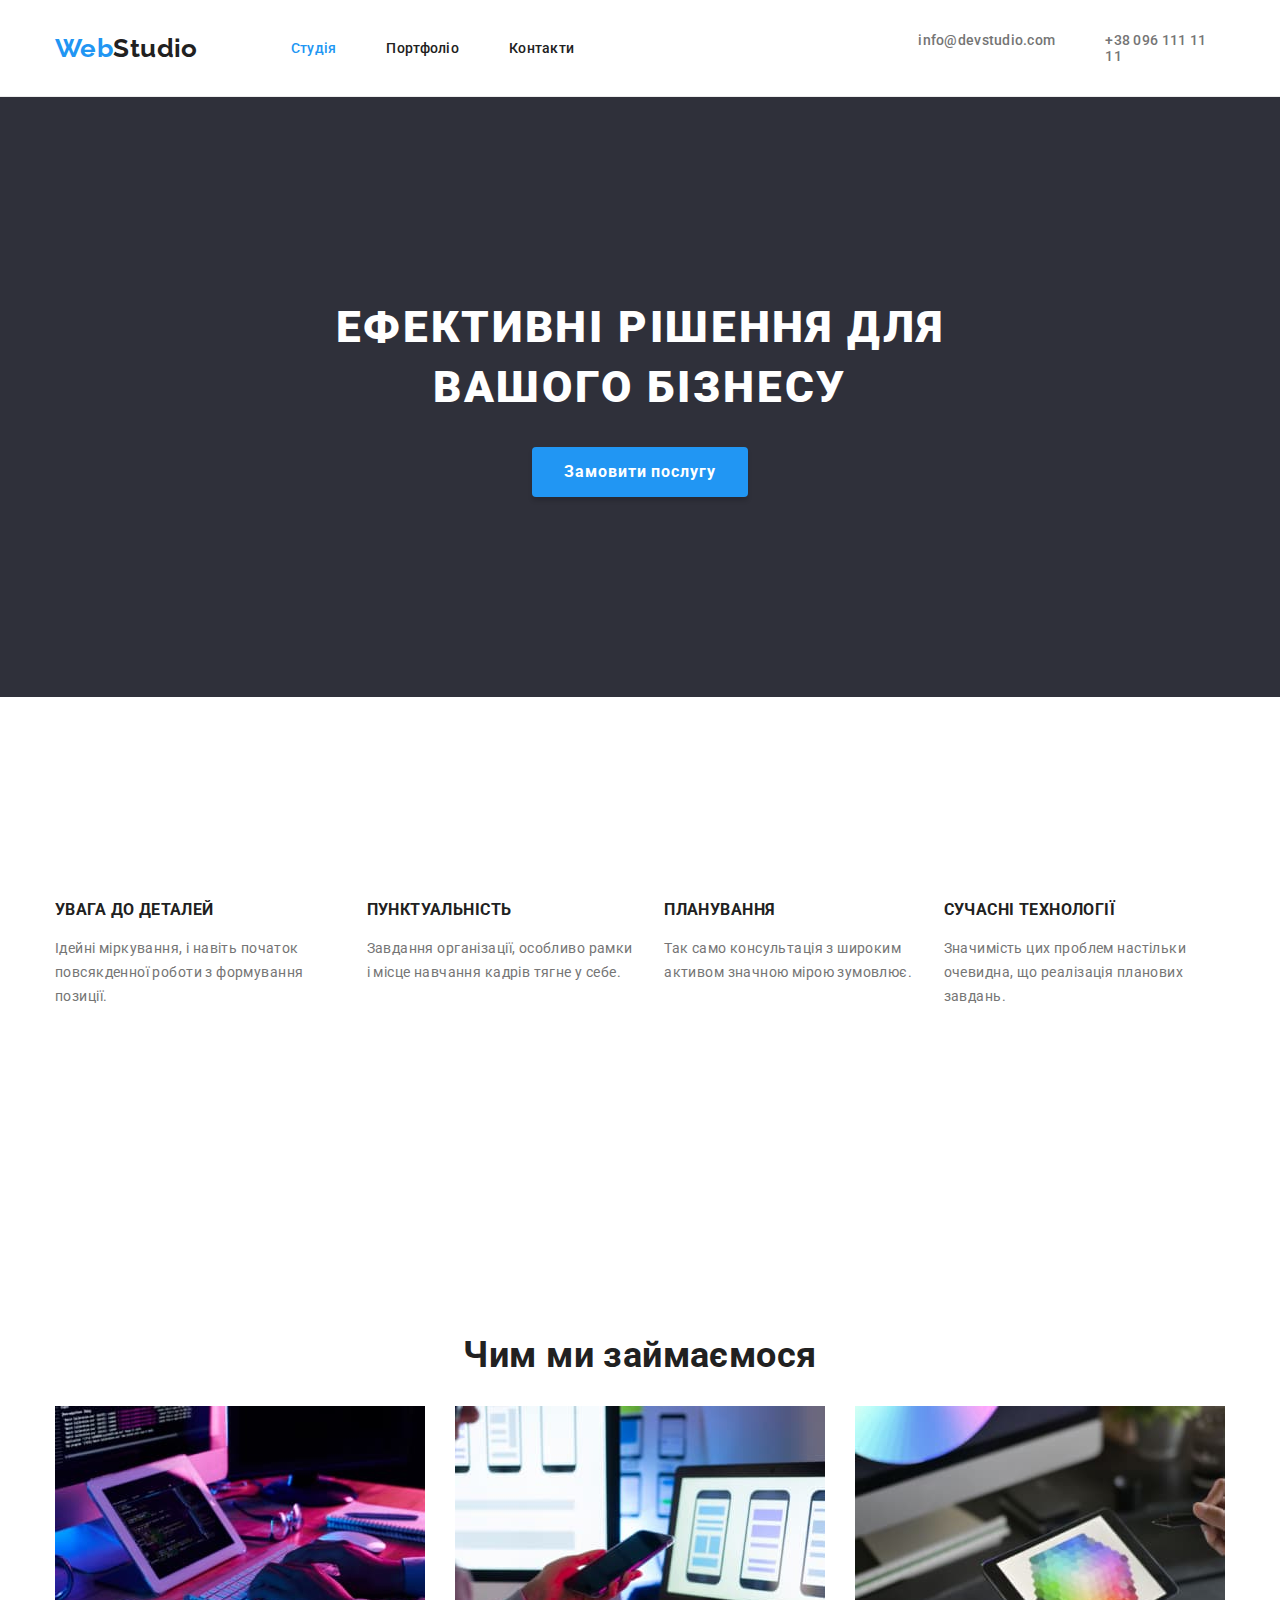
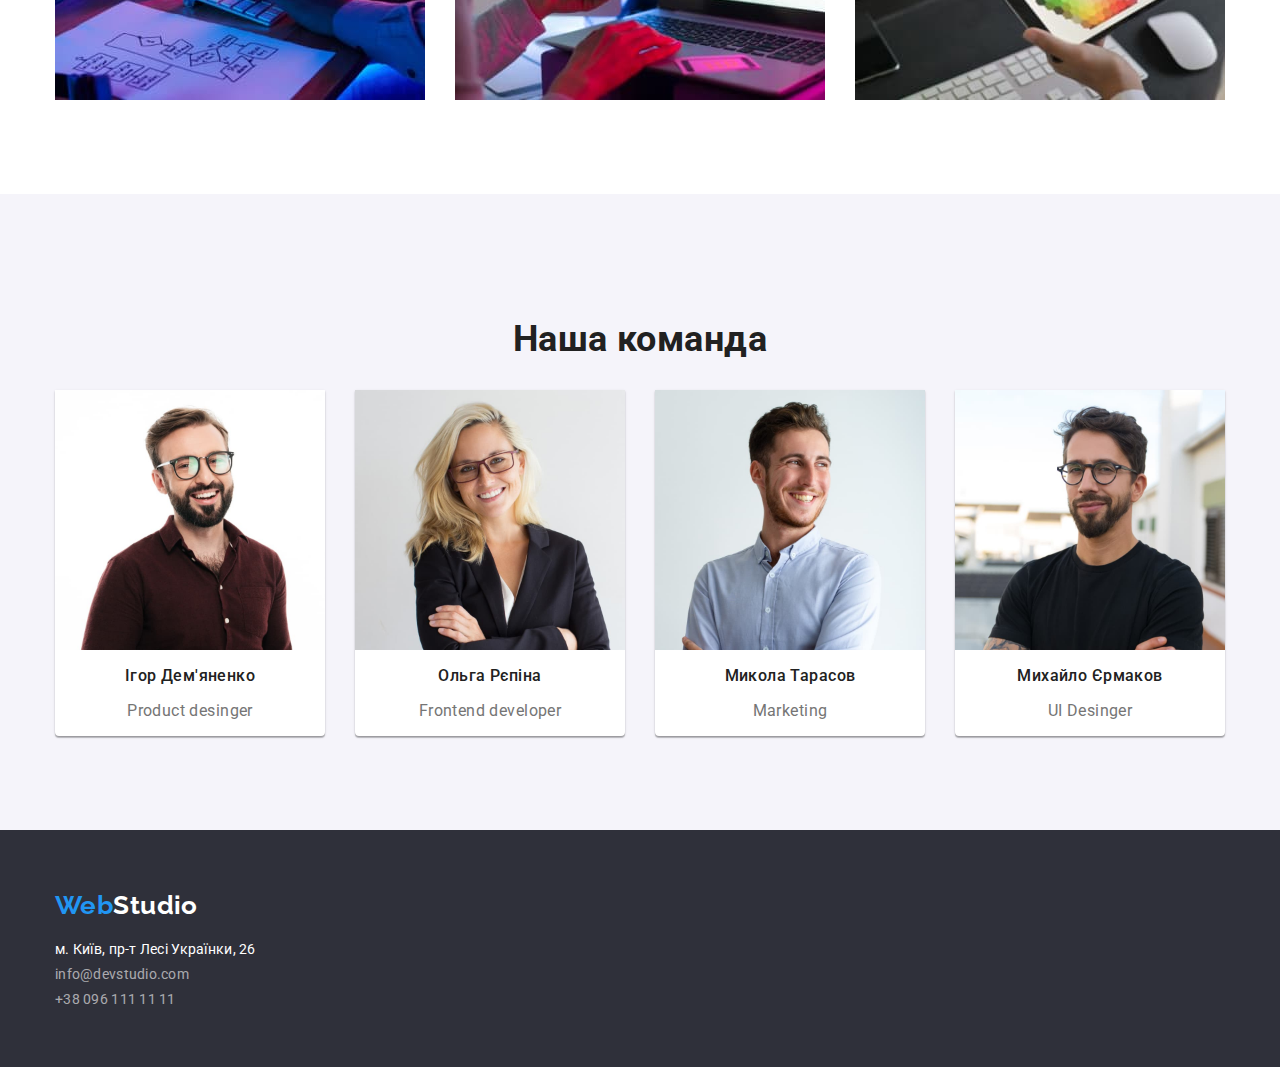
==== commit 5f2f9fe0: "final" ====
--- a/index.html
+++ b/index.html
@@ -46,14 +46,14 @@
     </nav>
   </header>
   <main>
-    <section class="hero">
+    <section class="section hero">
       <div class="container">
         <h1 class="hero-h1">Ефективні рішення для вашого бізнесу</h1>
         <button type="button" class="button hero-btn">Замовити послугу</button>
       </div>
     </section>
     <div class="container">
-      <section class="studio" id="studio">
+      <section class="section" id="studio">
         <h2 class="visually-hidden">Наші привелегії</h2>
         <ul class="fatures-list list">
           <li class="feature">
@@ -86,7 +86,7 @@
         </ul>
     </div>
     </section>
-    <section class="our-services">
+    <section class="section our-services">
       <div class="container">
         <h2 class="services-block-title">Чим ми займаємося</h2>
         <ul class="services-list list">
@@ -102,32 +102,40 @@
         </ul>
       </div>
     </section>
-    <section class="portfolio" id="portfolio">
+    <section class="section portfolio" id="portfolio">
       <div class="container">
         <h2 class="our-team-block-name">Наша команда</h2>
         <ul class="portfolios-list list">
           <li class="portfolio-element">
             <img src="./images/team-card-1.jpg" alt="Фото Ігоря Дем'яненко" class="portfolio-img" width="270"
               height="260">
-            <h3 class="team-name">Ігор Дем'яненко</h3>
-            <p class="team-post">Product desinger</p>
+            <div class="portfolio-element-text">
+              <h3 class="team-name">Ігор Дем'яненко</h3>
+              <p class="team-post">Product desinger</p>
+            </div>
           </li>
           <li class="portfolio-element">
             <img src="./images/team-card-2.jpg" alt="Фото Ольги Рєпіної" class="portfolio-img" width="270" height="260">
-            <h3 class="team-name">Ольга Рєпіна</h3>
-            <p class="team-post">Frontend developer</p>
+            <div class="portfolio-element-text">
+              <h3 class="team-name">Ольга Рєпіна</h3>
+              <p class="team-post">Frontend developer</p>
+            </div>
           </li>
           <li class="portfolio-element">
             <img src="./images/team-card-3.jpg" alt="Фото Миколи Тарасова" class="portfolio-img" width="270"
               height="260">
-            <h3 class="team-name"> Микола Тарасов</h3>
-            <p class="team-post">Marketing</p>
+            <div class="portfolio-element-text">
+              <h3 class="team-name"> Микола Тарасов</h3>
+              <p class="team-post">Marketing</p>
+            </div>
           </li>
           <li class="portfolio-element">
             <img src="./images/team-card-4.jpg" alt="Фото Михайла Єрмаков" class="portfolio-img" width="270"
               height="260">
-            <h3 class="team-name">Михайло Єрмаков</h3>
-            <p class="team-post">UI Desinger</p>
+            <div class="portfolio-element-text">
+              <h3 class="team-name">Михайло Єрмаков</h3>
+              <p class="team-post">UI Desinger</p>
+            </div>
           </li>
         </ul>
       </div>
--- a/css/style.css
+++ b/css/style.css
@@ -8,6 +8,8 @@
   --footer-mail-tel-cl: #ffffff99;
   --ourteam-bg-cl: #f5f4fa;
   --border-cl: #eee;
+  --items: 3;
+  --indent: 30px;
 }
 
 body {
@@ -112,10 +114,13 @@
 
 .footer .logo {
   color: var(--btn-cl-hover);
+  display: block;
+  padding-bottom: 20px;
 }
 
 .header .logo {
-    margin-right: 0;
+  margin-right: 93px;
+  margin-left: 0;
 }
 
 .header .active {
@@ -146,6 +151,9 @@
   letter-spacing: 0.06em;
   text-transform: uppercase;
   color: var(--btn-cl-hover);
+  width: 696px;
+  margin: auto;
+  padding-bottom: 30px;
 }
 
 .hero {
@@ -204,17 +212,15 @@
 .nav-elements {
   display: flex;
   gap: 50px;
-  margin: 0 auto;
+  margin-right: 344px;
 }
 
 .nav {
   display: flex;
   align-items: center;
-  justify-content: space-between;
 }
 
 .contacts-header {
-  margin: auto;
   display: flex;
   gap: 50px;
 }
@@ -240,16 +246,12 @@
 }
 .product-list {
   display: flex;
-  width: 1170px;
   flex-wrap: wrap;
-  margin: 0 auto;
   gap: 30px;
-  padding: 0;
 }
 
 .product-list .product {
-  width: 370px;
-  border: 1px solid var(--border-cl);
+  flex-basis: 370px;
 }
 
 .header {
@@ -259,8 +261,7 @@
 .portfolios-list {
   display: flex;
   gap: 30px;
-  width: 1170px;
-  margin: auto;
+  --items: 2;
 }
 
 .portfolio-element {
@@ -305,16 +306,19 @@
 }
 
 ul {
-  padding: 0;
-}
-
-.hero {
+  padding: 0 0;
+  margin: 0 0;
+}
+
+.hero.section {
   padding: 200px 0;
 }
 
 .container {
-  width: 1170px;
-  margin: auto;
+  width: 1200px;
+  margin: auto;
+  padding-left: 15px;
+  padding-right: 15px;
 }
 
 .footer-list {
@@ -332,5 +336,22 @@
 }
 
 .product-text {
-    margin: 20px 24px;
-}+  padding: 20px 24px;
+  border-left: 1px solid var(--border-cl);
+  border-right: 1px solid var(--border-cl);
+  border-bottom: 1px solid var(--border-cl);
+  width: inherit;
+}
+
+img {
+  display: block;
+}
+
+.service {
+  flex-basis: calc((100% - var(--gap) * (var(--items) - 1)) \var(--items));
+}
+
+.section {
+  padding-top: 94px;
+  padding-bottom: 94px;
+}
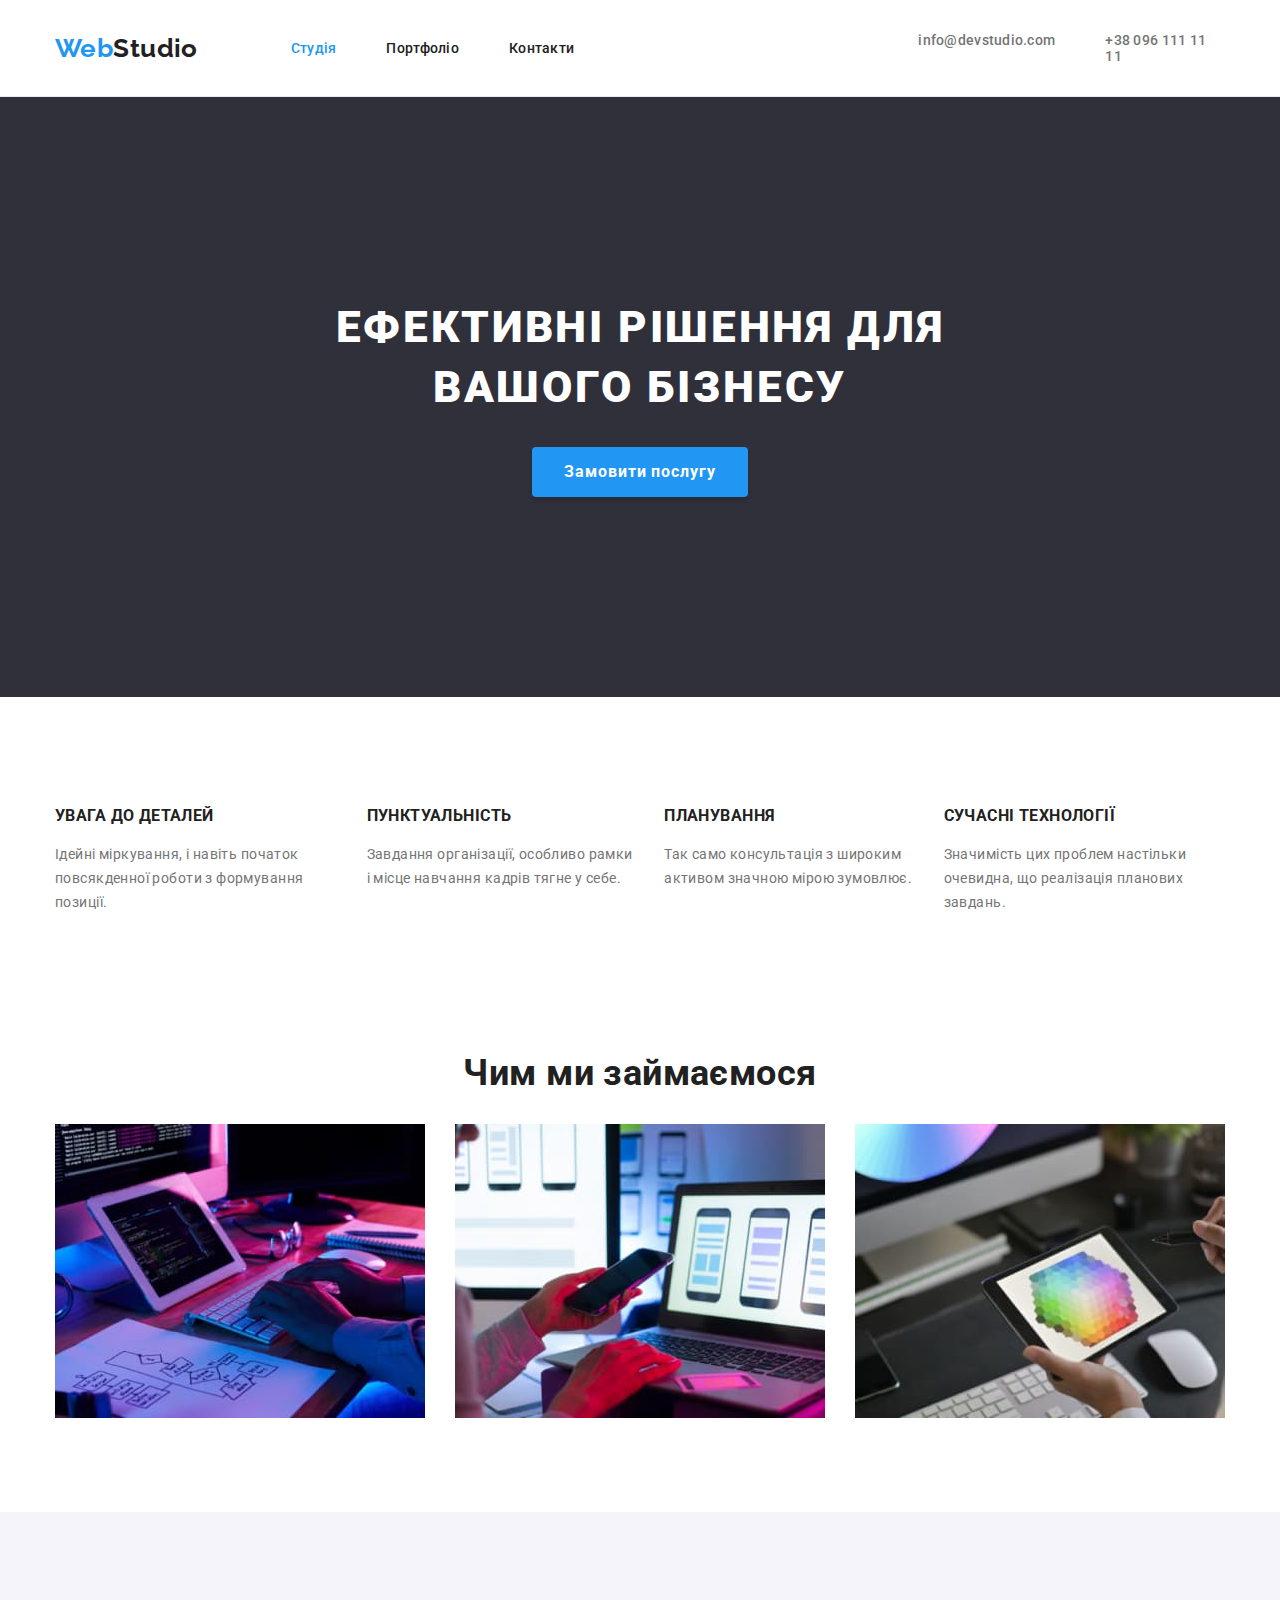
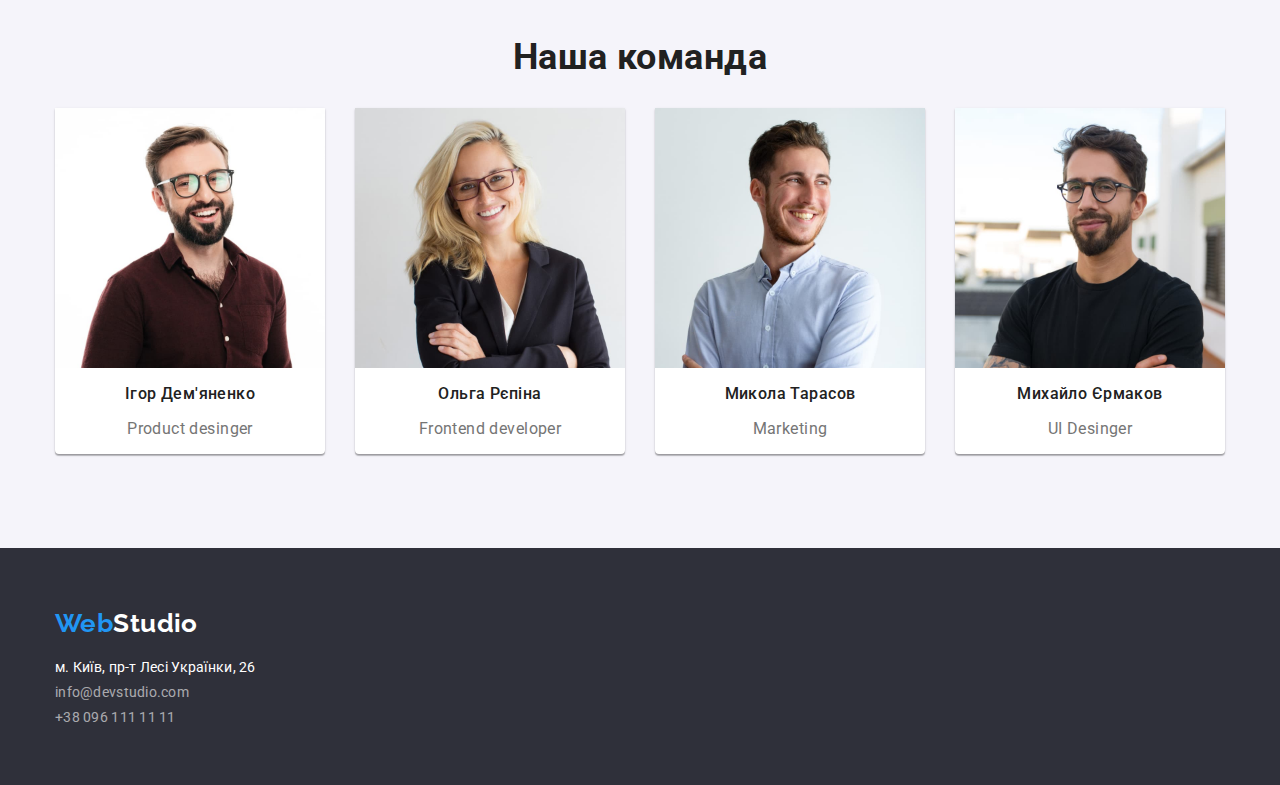
==== commit 46cd3a7a: "final-2" ====
--- a/index.html
+++ b/index.html
@@ -52,8 +52,8 @@
         <button type="button" class="button hero-btn">Замовити послугу</button>
       </div>
     </section>
-    <div class="container">
-      <section class="section" id="studio">
+      <section class="section our-features" id="studio">
+        <div class="container"></div>
         <h2 class="visually-hidden">Наші привелегії</h2>
         <ul class="fatures-list list">
           <li class="feature">
@@ -140,7 +140,6 @@
         </ul>
       </div>
     </section>
-    </div>
   </main>
   <footer id="contacts" class="footer">
     <div class="container">
--- a/css/style.css
+++ b/css/style.css
@@ -241,7 +241,7 @@
 }
 
 .container {
-  width: 1170px;
+  width: 1200px;
   margin: auto;
 }
 .product-list {
@@ -299,12 +299,6 @@
   background-color: var(--btn-cl-hover);
 }
 
-.portfolio,
-.feature {
-  padding-top: 94px;
-  padding-bottom: 94px;
-}
-
 ul {
   padding: 0 0;
   margin: 0 0;
@@ -329,10 +323,6 @@
 
 .footer .nav-link {
   font-weight: 400;
-}
-
-.portfolio-section .container {
-  margin: 94px auto;
 }
 
 .product-text {
@@ -352,6 +342,10 @@
 }
 
 .section {
+  padding-bottom: 94px;
+}
+
+.our-features,
+.portfolio {
   padding-top: 94px;
-  padding-bottom: 94px;
-}
+}